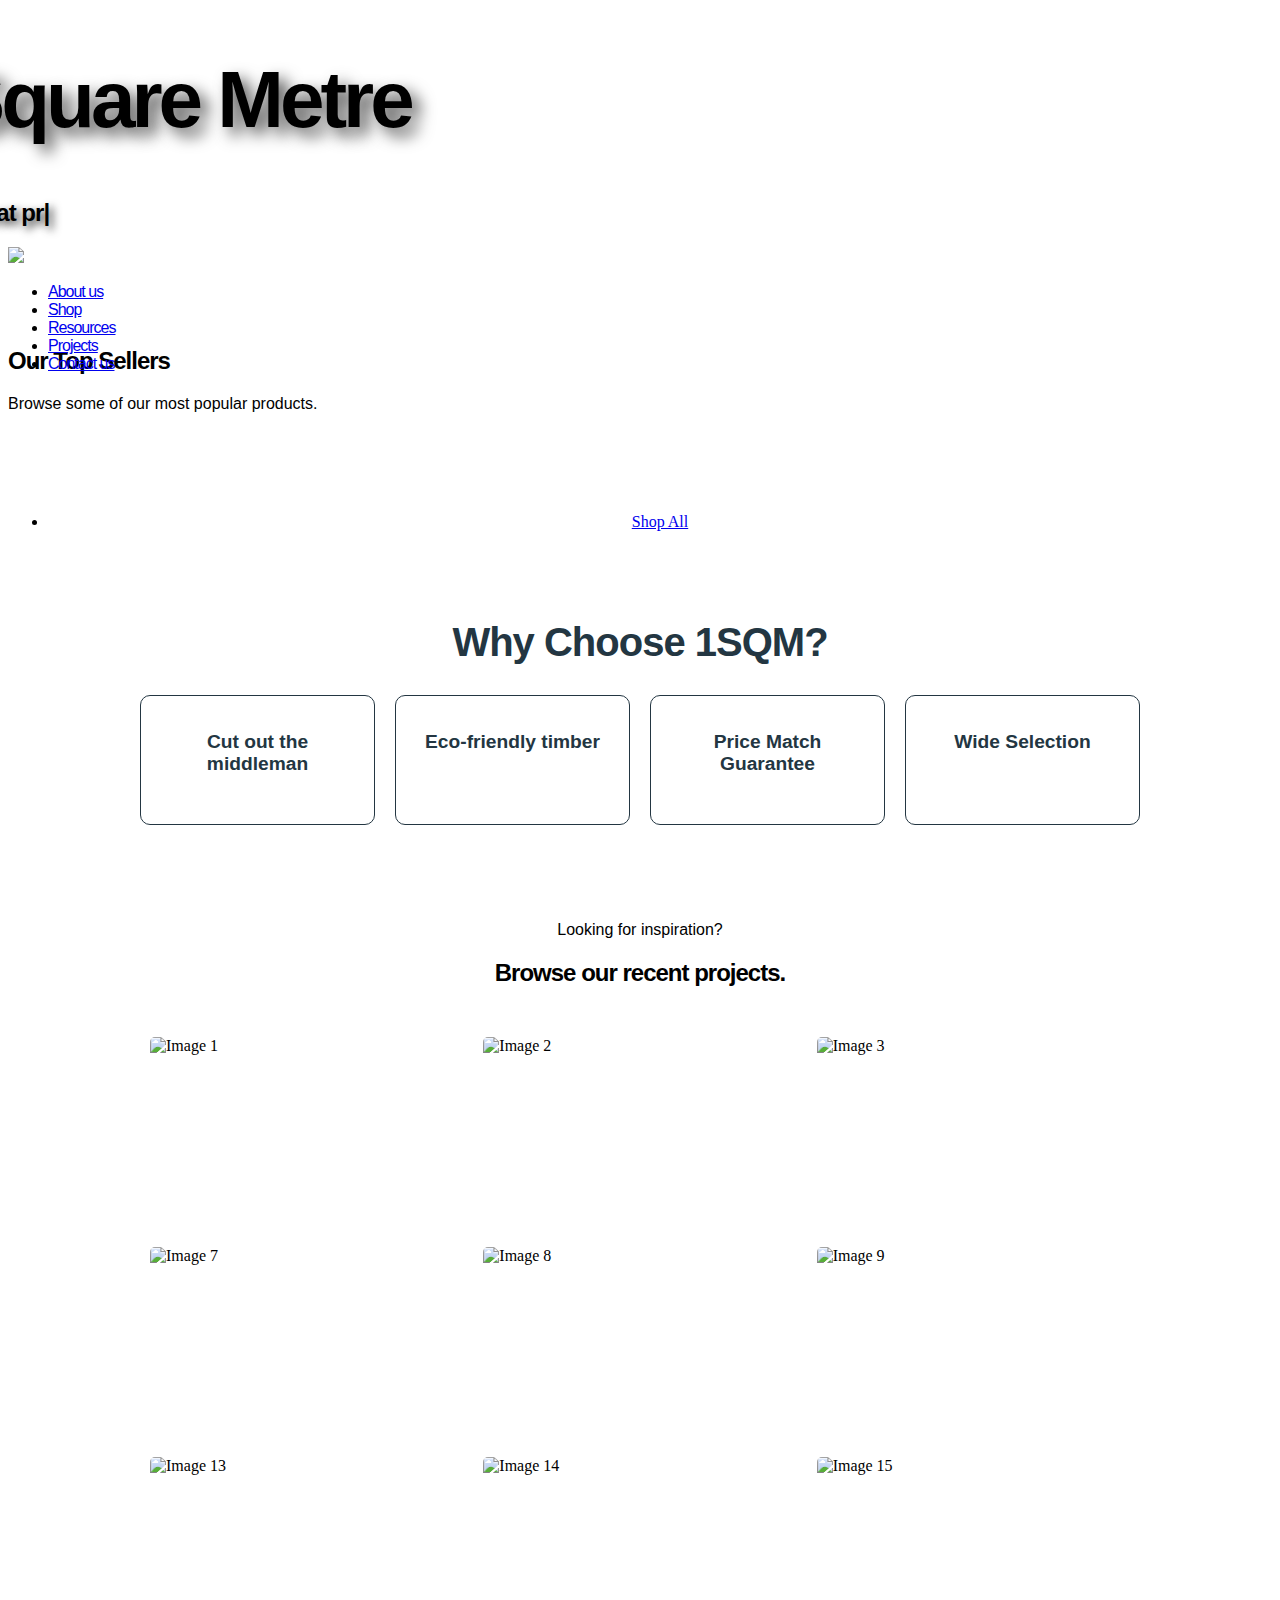
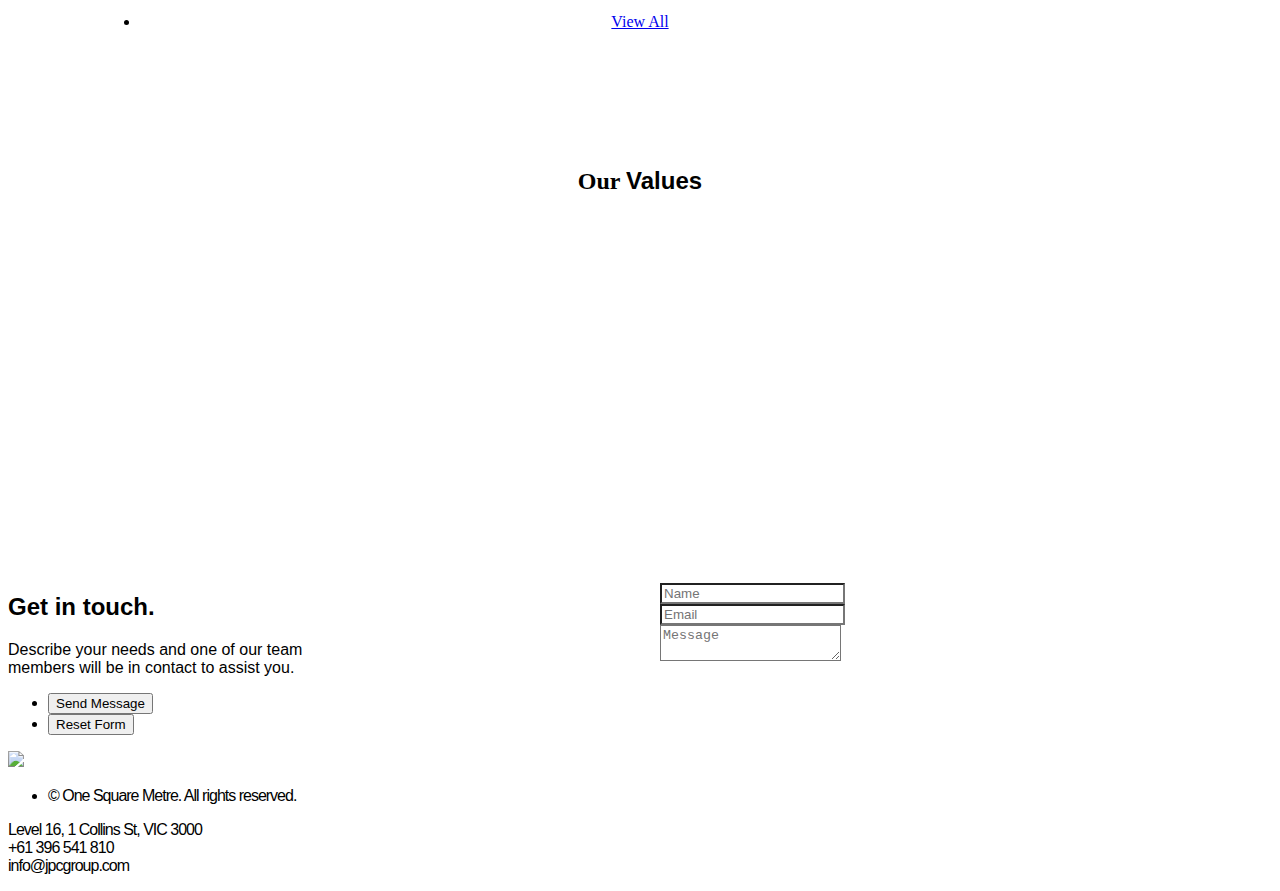
==== index.html @ 268dd9c0 "Update index.html" ====
<!DOCTYPE HTML>
<html>
<head>
    <title>1SQM</title>
    <meta charset="utf-8" />
    <meta name="viewport" content="width=device-width, initial-scale=1, user-scalable=no" />
    <link rel="stylesheet" href="assets/css/main.css" />
    <noscript><link rel="stylesheet" href="assets/css/noscript.css" /></noscript>
    <style>
        #header {
            position: relative; /* Ensures the gradient positions correctly */
        }

        #header #nav {
            padding: 0 !important;
            height: 80px !important; /* Adjust this value to your preferred nav height */
        }

        #header .gradient {
            content: '';
            position: absolute;
            bottom: 0;
            left: 0;
            width: 100%;
            height: 200px; /* Adjust the height as needed */
            background: linear-gradient(to bottom, rgba(255, 255, 255, 0) 50%, rgba(255, 255, 255, 1) 100%);
            pointer-events: none; /* Ensure it doesn't interfere with interactions */
            z-index: 2; /* Ensure it's above the video but below other content */
            opacity: 0; /* Initially hidden */
            transition: opacity 1s ease;
        }

        #header.scrolled .gradient {
            opacity: 1; /* Visible when scrolled */
        }

        #header .inner {
            position: relative;
            z-index: 3;
            padding: 0 2em;
            left: -250px;
        }

        #header h1 {
            position: relative;
            z-index: 3;
            font-weight: bold;
            text-shadow: 8px 8px 16px rgba(0, 0, 0, 0.8);
        }

        

        @keyframes fadeIn {
            from { opacity: 0; transform: translateY(20px); }
            to { opacity: 1; transform: translateY(0); }
        }

        #banner p {
            opacity: 0;
            transform: translateY(20px);
            transition: opacity 1s ease-in-out, transform 1s ease-in-out;
        }

        #banner p.appear {
            opacity: 1;
            transform: translateY(0);
        }

        #banner p strong {
            opacity: 0;
            transform: translateY(20px);
            transition: opacity 0.5s ease-in-out, transform 0.5s ease-in-out;
        }

        #banner p strong.appear-strong {
            opacity: 1;
            transform: translateY(0);
        }

        #banner img {
            opacity: 0;
            transform: translateY(20px);
            transition: opacity 1s ease-in-out, transform 1s ease-in-out;
            margin: 0 15px; /* Add spacing between images */
        }

        #banner img.appear {
            opacity: 1;
            transform: translateY(0);
        }

        @keyframes fadeUp {
            0% {
                opacity: 0;
                transform: translateY(20px);
            }
            100% {
                opacity: 1;
                transform: translateY(0);
            }
        }

        .fade-up-element {
            opacity: 0; /* Ensure elements are initially hidden */
            animation: fadeUp 1s ease-out forwards; /* Keep the final state after animation */
        }

        .fade-up-delay-1 {
            animation-delay: 0.2s;
        }

        .fade-up-delay-2 {
            animation-delay: 0.4s;
        }

        .fade-up-delay-3 {
            animation-delay: 0.6s;
        }

        .fade-up-delay-4 {
            animation-delay: 0.8s;
        }

        

        #rotate-text {
            display: inline-block;
            min-width: 200px; /* Adjust as needed */
        }

        #rotate-text::after {
            content: '|';
            animation: blink 0.7s infinite;
        }

        @keyframes blink {
            0% { opacity: 0; }
            50% { opacity: 1; }
            100% { opacity: 0; }
        }

        @keyframes gradientBorder {
            0% {
                background-position: 0% 50%;
            }
            50% {
                background-position: 100% 50%;
            }
            100% {
                background-position: 0% 50%;
            }
        }

    

        @font-face {
            font-family: 'LibreBodoniBold';
            src: url('assets/fonts/LibreBodoni-Bold.ttf') format('truetype');
            font-weight: bold;
            font-style: normal;
        }

        @font-face {
            font-family: 'LibreBodoni';
            src: url('assets/fonts/LibreBodoni-Regular.ttf') format('truetype');
            font-weight: thin;
            font-style: normal;
        }

        @font-face {
            font-family: 'LibreBodoniItalic';
            src: url('assets/fonts/LibreBodoni-Italic.ttf') format('truetype');
            font-weight: thin;
            font-style: normal;
        }

        @font-face {
            font-family: 'Destine';
            src: url('assets/fonts/DestinePersonalUseRegular-6YAev.otf') format('opentype');
            font-weight: thin;
            font-style: normal;
        }

        @font-face {
            font-family: 'Waylimo';
            src: url('assets/fonts/Waylimo.ttf') format('truetype');
            font-weight: bold;
            font-style: normal;
        }
        @font-face {
            font-family: 'Rosehot';
            src: url('assets/fonts/Rosehot.ttf') format('truetype');
            font-style: normal;
        }

        @font-face {
            font-family: 'TT_light';
            src: url('assets/fonts/TT Interphases Pro Trial Light.ttf') format('truetype');
            font-style: normal;
        }

        @font-face {
            font-family: 'TT_xlight';
            src: url('assets/fonts/TT Interphases Pro Trial ExtraLight.ttf') format('truetype');
            font-style: normal;
        }

        @font-face {
            font-family: 'TT_thin';
            src: url('assets/fonts/TT Interphases Pro Trial Thin.ttf') format('truetype');
            font-style: normal;
        }

        @font-face {
            font-family: 'TT_regular';
            src: url('assets/fonts/TT Interphases Pro Trial Regular.ttf') format('truetype');
            font-style: normal;
        }

        @font-face {
            font-family: 'TT_bold';
            src: url('assets/fonts/TT Interphases Pro Trial DemiBold.ttf') format('truetype');
            font-style: normal;
        }


        .custom-font {
            font-family: 'TT_bold', sans-serif;
            font-weight: bold;
        }

        .custom-font2 {
            font-family: 'TT_thin', sans-serif;
            letter-spacing: -1px !important;
        }

        .custom-font3 {
            font-family: 'TT_light', sans-serif;
        }

        .custom-font4 {
            font-family: 'TT_xlight', sans-serif;
        }

        .custom-font5 {
            font-family: 'TT_regular', sans-serif;
        }

        #header .inner header h1 {
            letter-spacing: -4px !important; 
            text-shadow: 8px 8px 16px rgba(0, 0, 0, 0.7);
            font-size: 5em;
                }

    #values-banner {
        max-width: 1000px;
        margin: 0 auto;
        padding-top: 60px;
    }
    #values-banner .values-heading {
        text-align: center;
        margin-bottom: 40px;
    }
    #values-banner .values-content {
        margin-top: 40px;
    }
    #values-banner .values-item {
        display: flex;
        align-items: flex-start;
        margin-bottom: 20px;
    }
    #values-banner .values-icon {
        width: 70px;
        height: auto;
        margin-right: 20px;
        opacity: 0;
        transform: translateY(20px);
        transition: opacity 0.5s, transform 0.5s;
    }
    #values-banner .values-text {
        font-size: 130%;
        margin: 0;
        text-align: left;
        opacity: 0;
        transform: translateY(20px);
        transition: opacity 0.5s, transform 0.5s;
        width: calc(1000px - 90px);
    }
    #values-banner .values-item.animate .values-icon {
        opacity: 1;
        transform: translateY(0);
    }
    #values-banner .values-item.animate .values-text {
        opacity: 1;
        transform: translateY(0);
        transition-delay: 0.3s;
    } 

    #inspiration-section {
        max-width: 1000px;
        margin: 0 auto;
        padding: 40px 0;
    }

    .inspiration-carousel-container {
        width: 100%;
        overflow: hidden;
        padding: 20px 0;
    }

    .inspiration-carousel {
        display: flex;
        width: 200%; /* Adjust based on the number of images */
    }

    .inspiration-carousel-item {
        flex: 0 0 calc(16.666% - 20px); /* For 6 items per carousel */
        margin: 10px;
        height: 150px; /* Adjust as needed */
        object-fit: cover;
        border-radius: 5px;
    }

    .inner-container {
        max-width: 1000px;
        margin: 0 auto;
        padding: 0 15px;
    }



        #four .col-4 h3 {
            margin-bottom: 20px; /* Adjust this value as needed */
        }

        #why-choose-banner {
            background-color: white;
            color: #233642;
            padding: 40px 20px;
            font-family: 'LibreBodoni', sans-serif;
        }

        #why-choose-banner h2 {
            font-size: 2.5em;
            margin-bottom: 30px;
            text-align: center;
        }

        .infographic-container {
            display: grid;
            grid-template-columns: repeat(auto-fit, minmax(200px, 1fr));
            gap: 20px;
            max-width: 1000px;
            margin: 0 auto;
        }

        .infographic-item {
            border: 1px solid #233642;
            border-radius: 10px;
            padding: 20px;
            transition: all 0.3s ease;
            cursor: pointer;
            display: flex;
            flex-direction: column;
            align-items: center;
            text-align: center;
        }

        .infographic-item:hover {
            box-shadow: 0 5px 15px rgba(0,0,0,0.1);
        }

        .item-header {
            display: flex;
            flex-direction: column;
            align-items: center;
        }

        .item-header i {
            font-size: 2em;
            margin-bottom: 15px;
            color: #233642;
        }

        .item-header h3 {
            font-size: 1.2em;
            margin: 0;
        }

        .description {
            font-size: 0.9em;
            line-height: 1.5;
            margin-top: 15px;
            max-height: 0;
            overflow: hidden;
            transition: max-height 0.3s ease, margin-top 0.3s ease;
            opacity: 0;
        }

        .infographic-item.active .description {
            max-height: 200px; /* Adjust based on your content */
            margin-top: 15px;
            opacity: 1;
        }

        @media (max-width: 768px) {
            .infographic-container {
                grid-template-columns: 1fr;
            }
        }

        

        </style>
  
    </style>
    <script>
        document.addEventListener('scroll', function() {
            const header = document.querySelector('#header');
            if (window.scrollY > 50) {
                header.classList.add('scrolled');
            } else {
                header.classList.remove('scrolled');
            }
        });
    </script>
</head>
<body class="homepage is-preload">
    <div id="page-wrapper">
        <!-- Header -->
        <div id="header">
            <!-- Inner -->
            <div class="inner">
                <header>
                    <h1 class="custom-font">One Square Metre</h1>
                    <h2 class="custom-font2" style="text-shadow: 4px 4px 8px rgba(0, 0, 0, 0.8)">Come to us for: <span id="rotate-text" class="custom-font5" style="text-shadow: 4px 4px 8px rgba(0, 0, 0, 0.8)"></span></h2>
                </header>
            </div>
            <!-- Gradient Element -->
            <div class="gradient"></div>
            <!-- Nav -->
            <nav id="nav" class="custom-font2">
                <div class="logo">
                    <a href="index.html"><img src="images/1SQM_logo_white.png"></a>
                </div>
                <ul class="menu">
                    <li><a href="about.html">About us</a></li>
                    <li><a href="shop.html">Shop</a></li>
                    <li><a href="resources.html">Resources</a></li>
                    <li><a href="projects.html">Projects</a></li>
                    <li><a href="contact.html">Contact us</a></li>
                </ul>
            </nav>
        </div>

        

        <!-- Banner -->
        <section id="banner">
            <header>
                <h2 class="custom-font2">Our <strong class="custom-font">Top Sellers</strong></h2>
                <p class="custom-font4">Browse some of our most popular products.</p></header>
            </section>				


			<!-- Carousel -->
				<section class="carousel">
					<div class="reel">
						<article>
							<div class="sr-element sr-products" data-embed="single_product_widget"><script type="application/json" data-config="embed">{"publishable_key":"sr_live_pk_4a8f9699955b07f7c35041d95ebc50d9f80e","options":{"product_to_display":"prod_66986e0abc428853594919","image_dimension_value":"crop","image_aspect_ratio":"portrait","variation_style":"on_hover","button_style":"standard","button_position":"inline","open_product_in":"in_page"},"includes":{"show_product_name":"1","show_product_price":"1","show_product_image":"1","show_product_summary":"1","open_modal_on_image_click":"1","show_view_product_button":"1","show_add_to_cart_button":"1","show_min_max_order_quantity":"1","show_sale":"1","show_free_shipping":"1","show_new_product":"1","show_digital_download":"1","show_pwyw":"1","image_swap":"1","show_button_icons":"1"},"product_popup":{"show_product_name":"1","show_product_price":"1","show_product_summary":"1","show_product_description":"1","show_product_image":"1","show_select_quantity":"1","show_image_thumbnails":"1","show_product_reviews":"1","show_product_sku":"1","show_product_categories":"1","show_social_sharing_icons":"1","show_related_products":"1","thumbnail_layout":"horizontal_below","image_dimension_value":"crop","image_aspect_ratio":"portrait","show_min_max_order_quantity":"1","show_sale":"1","show_free_shipping":"1","show_new_product":"1","show_digital_download":"1","show_pwyw":"1","show_product_tabs":"1","image_zoom":"1","lightbox_gallery":"1","show_stock":"0"},"styles":{"align_content":"center","product_title":"#314d5d","product_price":"#2d2d2d","product_summary":"#777777","button_background":"#233642","button_color":"#ffffff","view_product_button_background":"#233642","view_product_button_color":"#ffffff","view_cart_button_background":"#233642","view_cart_button_color":"#ffffff","product_background":"#ffffff","modal_background":"#ffffff","show_product_shadow":"0","show_rounded_edges":"0","show_padding":"1","button_font_weight":"normal","popup":{"colors":{"product_title":"#333","product_price":"#666666","product_summary":"#666666","button_background":"#233642","button_color":"#ffffff","product_active_tab_background":"#f5f5f5"}}}}</script></div><script async src="https://cdn.shoprocket.io/loader.js"></script>
						</article><article>
							<div class="sr-element sr-products" data-embed="single_product_widget"><script type="application/json" data-config="embed">{"publishable_key":"sr_live_pk_4a8f9699955b07f7c35041d95ebc50d9f80e","options":{"product_to_display":"prod_66987187eb6a3936733308","image_dimension_value":"crop","image_aspect_ratio":"portrait","variation_style":"on_hover","button_style":"standard","button_position":"inline","open_product_in":"in_page"},"includes":{"show_product_name":"1","show_product_price":"1","show_product_image":"1","show_product_summary":"1","open_modal_on_image_click":"1","show_view_product_button":"1","show_add_to_cart_button":"1","show_min_max_order_quantity":"1","show_sale":"1","show_free_shipping":"1","show_new_product":"1","show_digital_download":"1","show_pwyw":"1","image_swap":"1","show_button_icons":"1"},"product_popup":{"show_product_name":"1","show_product_price":"1","show_product_summary":"1","show_product_description":"1","show_product_image":"1","show_select_quantity":"1","show_image_thumbnails":"1","show_product_reviews":"1","show_product_sku":"1","show_product_categories":"1","show_social_sharing_icons":"1","show_related_products":"1","thumbnail_layout":"horizontal_below","image_dimension_value":"crop","image_aspect_ratio":"portrait","show_min_max_order_quantity":"1","show_sale":"1","show_free_shipping":"1","show_new_product":"1","show_digital_download":"1","show_pwyw":"1","show_product_tabs":"1","image_zoom":"1","lightbox_gallery":"1","show_stock":"0"},"styles":{"align_content":"center","product_title":"#314d5d","product_price":"#2d2d2d","product_summary":"#777777","button_background":"#233642","button_color":"#ffffff","view_product_button_background":"#233642","view_product_button_color":"#ffffff","view_cart_button_background":"#233642","view_cart_button_color":"#ffffff","product_background":"#ffffff","modal_background":"#ffffff","show_product_shadow":"0","show_rounded_edges":"0","show_padding":"1","button_font_weight":"normal","popup":{"colors":{"product_title":"#333","product_price":"#666666","product_summary":"#666666","button_background":"#233642","button_color":"#ffffff","product_active_tab_background":"#f5f5f5"}}}}</script></div><script async src="https://cdn.shoprocket.io/loader.js"></script>
						</article><article>
							<div class="sr-element sr-products" data-embed="single_product_widget"><script type="application/json" data-config="embed">{"publishable_key":"sr_live_pk_4a8f9699955b07f7c35041d95ebc50d9f80e","options":{"product_to_display":"prod_669871ee8194f475915115","image_dimension_value":"crop","image_aspect_ratio":"portrait","variation_style":"on_hover","button_style":"standard","button_position":"inline","open_product_in":"in_page"},"includes":{"show_product_name":"1","show_product_price":"1","show_product_image":"1","show_product_summary":"1","open_modal_on_image_click":"1","show_view_product_button":"1","show_add_to_cart_button":"1","show_min_max_order_quantity":"1","show_sale":"1","show_free_shipping":"1","show_new_product":"1","show_digital_download":"1","show_pwyw":"1","image_swap":"1","show_button_icons":"1"},"product_popup":{"show_product_name":"1","show_product_price":"1","show_product_summary":"1","show_product_description":"1","show_product_image":"1","show_select_quantity":"1","show_image_thumbnails":"1","show_product_reviews":"1","show_product_sku":"1","show_product_categories":"1","show_social_sharing_icons":"1","show_related_products":"1","thumbnail_layout":"horizontal_below","image_dimension_value":"crop","image_aspect_ratio":"portrait","show_min_max_order_quantity":"1","show_sale":"1","show_free_shipping":"1","show_new_product":"1","show_digital_download":"1","show_pwyw":"1","show_product_tabs":"1","image_zoom":"1","lightbox_gallery":"1","show_stock":"0"},"styles":{"align_content":"center","product_title":"#314d5d","product_price":"#2d2d2d","product_summary":"#777777","button_background":"#233642","button_color":"#ffffff","view_product_button_background":"#233642","view_product_button_color":"#ffffff","view_cart_button_background":"#233642","view_cart_button_color":"#ffffff","product_background":"#ffffff","modal_background":"#ffffff","show_product_shadow":"0","show_rounded_edges":"0","show_padding":"1","button_font_weight":"normal","popup":{"colors":{"product_title":"#333","product_price":"#666666","product_summary":"#666666","button_background":"#233642","button_color":"#ffffff","product_active_tab_background":"#f5f5f5"}}}}</script></div><script async src="https://cdn.shoprocket.io/loader.js"></script>
						</article><article>
							<div class="sr-element sr-products" data-embed="single_product_widget"><script type="application/json" data-config="embed">{"publishable_key":"sr_live_pk_4a8f9699955b07f7c35041d95ebc50d9f80e","options":{"product_to_display":"prod_66987408d2fca586377435","image_dimension_value":"crop","image_aspect_ratio":"portrait","variation_style":"on_hover","button_style":"standard","button_position":"inline","open_product_in":"in_page"},"includes":{"show_product_name":"1","show_product_price":"1","show_product_image":"1","show_product_summary":"1","open_modal_on_image_click":"1","show_view_product_button":"1","show_add_to_cart_button":"1","show_min_max_order_quantity":"1","show_sale":"1","show_free_shipping":"1","show_new_product":"1","show_digital_download":"1","show_pwyw":"1","image_swap":"1","show_button_icons":"1"},"product_popup":{"show_product_name":"1","show_product_price":"1","show_product_summary":"1","show_product_description":"1","show_product_image":"1","show_select_quantity":"1","show_image_thumbnails":"1","show_product_reviews":"1","show_product_sku":"1","show_product_categories":"1","show_social_sharing_icons":"1","show_related_products":"1","thumbnail_layout":"horizontal_below","image_dimension_value":"crop","image_aspect_ratio":"portrait","show_min_max_order_quantity":"1","show_sale":"1","show_free_shipping":"1","show_new_product":"1","show_digital_download":"1","show_pwyw":"1","show_product_tabs":"1","image_zoom":"1","lightbox_gallery":"1","show_stock":"0"},"styles":{"align_content":"center","product_title":"#314d5d","product_price":"#2d2d2d","product_summary":"#777777","button_background":"#233642","button_color":"#ffffff","view_product_button_background":"#233642","view_product_button_color":"#ffffff","view_cart_button_background":"#233642","view_cart_button_color":"#ffffff","product_background":"#ffffff","modal_background":"#ffffff","show_product_shadow":"0","show_rounded_edges":"0","show_padding":"1","button_font_weight":"normal","popup":{"colors":{"product_title":"#333","product_price":"#666666","product_summary":"#666666","button_background":"#233642","button_color":"#ffffff","product_active_tab_background":"#f5f5f5"}}}}</script></div><script async src="https://cdn.shoprocket.io/loader.js"></script>
						</article><article>
							<div class="sr-element sr-products" data-embed="single_product_widget"><script type="application/json" data-config="embed">{"publishable_key":"sr_live_pk_4a8f9699955b07f7c35041d95ebc50d9f80e","options":{"product_to_display":"prod_66987437f044c939402715","image_dimension_value":"crop","image_aspect_ratio":"portrait","variation_style":"on_hover","button_style":"standard","button_position":"inline","open_product_in":"in_page"},"includes":{"show_product_name":"1","show_product_price":"1","show_product_image":"1","show_product_summary":"1","open_modal_on_image_click":"1","show_view_product_button":"1","show_add_to_cart_button":"1","show_min_max_order_quantity":"1","show_sale":"1","show_free_shipping":"1","show_new_product":"1","show_digital_download":"1","show_pwyw":"1","image_swap":"1","show_button_icons":"1"},"product_popup":{"show_product_name":"1","show_product_price":"1","show_product_summary":"1","show_product_description":"1","show_product_image":"1","show_select_quantity":"1","show_image_thumbnails":"1","show_product_reviews":"1","show_product_sku":"1","show_product_categories":"1","show_social_sharing_icons":"1","show_related_products":"1","thumbnail_layout":"horizontal_below","image_dimension_value":"crop","image_aspect_ratio":"portrait","show_min_max_order_quantity":"1","show_sale":"1","show_free_shipping":"1","show_new_product":"1","show_digital_download":"1","show_pwyw":"1","show_product_tabs":"1","image_zoom":"1","lightbox_gallery":"1","show_stock":"0"},"styles":{"align_content":"center","product_title":"#314d5d","product_price":"#2d2d2d","product_summary":"#777777","button_background":"#233642","button_color":"#ffffff","view_product_button_background":"#233642","view_product_button_color":"#ffffff","view_cart_button_background":"#233642","view_cart_button_color":"#ffffff","product_background":"#ffffff","modal_background":"#ffffff","show_product_shadow":"0","show_rounded_edges":"0","show_padding":"1","button_font_weight":"normal","popup":{"colors":{"product_title":"#333","product_price":"#666666","product_summary":"#666666","button_background":"#233642","button_color":"#ffffff","product_active_tab_background":"#f5f5f5"}}}}</script></div><script async src="https://cdn.shoprocket.io/loader.js"></script>
						</article><article>
							<div class="sr-element sr-products" data-embed="single_product_widget"><script type="application/json" data-config="embed">{"publishable_key":"sr_live_pk_4a8f9699955b07f7c35041d95ebc50d9f80e","options":{"product_to_display":"prod_66987463ea20f885018507","image_dimension_value":"crop","image_aspect_ratio":"portrait","variation_style":"on_hover","button_style":"standard","button_position":"inline","open_product_in":"in_page"},"includes":{"show_product_name":"1","show_product_price":"1","show_product_image":"1","show_product_summary":"1","open_modal_on_image_click":"1","show_view_product_button":"1","show_add_to_cart_button":"1","show_min_max_order_quantity":"1","show_sale":"1","show_free_shipping":"1","show_new_product":"1","show_digital_download":"1","show_pwyw":"1","image_swap":"1","show_button_icons":"1"},"product_popup":{"show_product_name":"1","show_product_price":"1","show_product_summary":"1","show_product_description":"1","show_product_image":"1","show_select_quantity":"1","show_image_thumbnails":"1","show_product_reviews":"1","show_product_sku":"1","show_product_categories":"1","show_social_sharing_icons":"1","show_related_products":"1","thumbnail_layout":"horizontal_below","image_dimension_value":"crop","image_aspect_ratio":"portrait","show_min_max_order_quantity":"1","show_sale":"1","show_free_shipping":"1","show_new_product":"1","show_digital_download":"1","show_pwyw":"1","show_product_tabs":"1","image_zoom":"1","lightbox_gallery":"1","show_stock":"0"},"styles":{"align_content":"center","product_title":"#314d5d","product_price":"#2d2d2d","product_summary":"#777777","button_background":"#233642","button_color":"#ffffff","view_product_button_background":"#233642","view_product_button_color":"#ffffff","view_cart_button_background":"#233642","view_cart_button_color":"#ffffff","product_background":"#ffffff","modal_background":"#ffffff","show_product_shadow":"0","show_rounded_edges":"0","show_padding":"1","button_font_weight":"normal","popup":{"colors":{"product_title":"#333","product_price":"#666666","product_summary":"#666666","button_background":"#233642","button_color":"#ffffff","product_active_tab_background":"#f5f5f5"}}}}</script></div><script async src="https://cdn.shoprocket.io/loader.js"></script>
						</article><article>
							<div class="sr-element sr-products" data-embed="single_product_widget"><script type="application/json" data-config="embed">{"publishable_key":"sr_live_pk_4a8f9699955b07f7c35041d95ebc50d9f80e","options":{"product_to_display":"prod_6698749c0b433008191881","image_dimension_value":"crop","image_aspect_ratio":"portrait","variation_style":"on_hover","button_style":"standard","button_position":"inline","open_product_in":"in_page"},"includes":{"show_product_name":"1","show_product_price":"1","show_product_image":"1","show_product_summary":"1","open_modal_on_image_click":"1","show_view_product_button":"1","show_add_to_cart_button":"1","show_min_max_order_quantity":"1","show_sale":"1","show_free_shipping":"1","show_new_product":"1","show_digital_download":"1","show_pwyw":"1","image_swap":"1","show_button_icons":"1"},"product_popup":{"show_product_name":"1","show_product_price":"1","show_product_summary":"1","show_product_description":"1","show_product_image":"1","show_select_quantity":"1","show_image_thumbnails":"1","show_product_reviews":"1","show_product_sku":"1","show_product_categories":"1","show_social_sharing_icons":"1","show_related_products":"1","thumbnail_layout":"horizontal_below","image_dimension_value":"crop","image_aspect_ratio":"portrait","show_min_max_order_quantity":"1","show_sale":"1","show_free_shipping":"1","show_new_product":"1","show_digital_download":"1","show_pwyw":"1","show_product_tabs":"1","image_zoom":"1","lightbox_gallery":"1","show_stock":"0"},"styles":{"align_content":"center","product_title":"#314d5d","product_price":"#2d2d2d","product_summary":"#777777","button_background":"#233642","button_color":"#ffffff","view_product_button_background":"#233642","view_product_button_color":"#ffffff","view_cart_button_background":"#233642","view_cart_button_color":"#ffffff","product_background":"#ffffff","modal_background":"#ffffff","show_product_shadow":"0","show_rounded_edges":"0","show_padding":"1","button_font_weight":"normal","popup":{"colors":{"product_title":"#333","product_price":"#666666","product_summary":"#666666","button_background":"#233642","button_color":"#ffffff","product_active_tab_background":"#f5f5f5"}}}}</script></div><script async src="https://cdn.shoprocket.io/loader.js"></script>
						</article><article>
							<div class="sr-element sr-products" data-embed="single_product_widget"><script type="application/json" data-config="embed">{"publishable_key":"sr_live_pk_4a8f9699955b07f7c35041d95ebc50d9f80e","options":{"product_to_display":"prod_669874c981d05655895264","image_dimension_value":"crop","image_aspect_ratio":"portrait","variation_style":"on_hover","button_style":"standard","button_position":"inline","open_product_in":"in_page"},"includes":{"show_product_name":"1","show_product_price":"1","show_product_image":"1","show_product_summary":"1","open_modal_on_image_click":"1","show_view_product_button":"1","show_add_to_cart_button":"1","show_min_max_order_quantity":"1","show_sale":"1","show_free_shipping":"1","show_new_product":"1","show_digital_download":"1","show_pwyw":"1","image_swap":"1","show_button_icons":"1"},"product_popup":{"show_product_name":"1","show_product_price":"1","show_product_summary":"1","show_product_description":"1","show_product_image":"1","show_select_quantity":"1","show_image_thumbnails":"1","show_product_reviews":"1","show_product_sku":"1","show_product_categories":"1","show_social_sharing_icons":"1","show_related_products":"1","thumbnail_layout":"horizontal_below","image_dimension_value":"crop","image_aspect_ratio":"portrait","show_min_max_order_quantity":"1","show_sale":"1","show_free_shipping":"1","show_new_product":"1","show_digital_download":"1","show_pwyw":"1","show_product_tabs":"1","image_zoom":"1","lightbox_gallery":"1","show_stock":"0"},"styles":{"align_content":"center","product_title":"#314d5d","product_price":"#2d2d2d","product_summary":"#777777","button_background":"#233642","button_color":"#ffffff","view_product_button_background":"#233642","view_product_button_color":"#ffffff","view_cart_button_background":"#233642","view_cart_button_color":"#ffffff","product_background":"#ffffff","modal_background":"#ffffff","show_product_shadow":"0","show_rounded_edges":"0","show_padding":"1","button_font_weight":"normal","popup":{"colors":{"product_title":"#333","product_price":"#666666","product_summary":"#666666","button_background":"#233642","button_color":"#ffffff","product_active_tab_background":"#f5f5f5"}}}}</script></div><script async src="https://cdn.shoprocket.io/loader.js"></script>
						</article><article>
							
						</article><article>
							
						</article>
					</div>
                    <footer class="major" style="margin-top: 100px; text-align: center;">
                        <ul class="actions special">
                            <li class="custom-button-wrapper">
                                <a href="shop.html" class="button custom-grow-button"><span>Shop All</span></a>
                            </li>
                        </ul>
                    </footer>
				</section>


                <section id="why-choose-banner">
                    <h2 class="custom-font2">Why Choose <strong class="custom-font">1SQM?</strong></h2>
                    <div class="infographic-container">
                        <div class="infographic-item">
                            <div class="item-header">
                                <i class="fas fa-cut"></i>
                                <h3>Cut out the middleman</h3>
                            </div>
                            <p class="description">Direct from the mill to your doorstep, ensuring the best prices.</p>
                        </div>
                        <div class="infographic-item">
                            <div class="item-header">
                                <i class="fas fa-leaf"></i>
                                <h3>Eco-friendly timber</h3>
                            </div>
                            <p class="description">Our timber is sustainably sourced, supporting responsible forestry practices.</p>
                        </div>
                        <div class="infographic-item">
                            <div class="item-header">
                                <i class="fas fa-tag"></i>
                                <h3>Price Match Guarantee</h3>
                            </div>
                            <p class="description">We offer a price match guarantee to ensure you get the best deal on your timber flooring.</p>
                        </div>
                        <div class="infographic-item">
                            <div class="item-header">
                                <i class="fas fa-th"></i>
                                <h3>Wide Selection</h3>
                            </div>
                            <p class="description">Choose from a vast array of timber species, finishes, and grades to suit any style and budget.</p>
                        </div>
                    </div>
                </section>

                <section id="inspiration-section">
                    <p style="text-align: center;" class="custom-font4">Looking for inspiration?</p>
                    <header>
                        <h2 style="text-align: center;" class="custom-font2">Browse our <strong class="custom-font">recent</strong> projects.</h2>
                    </header>
                    <div class="inspiration-carousel-container">
                        <div class="inspiration-carousel" id="carousel-1">
                            <img src="images/timber8.jpg" alt="Image 1" class="inspiration-carousel-item">
                            <img src="images/timber3.webp" alt="Image 2" class="inspiration-carousel-item">
                            <img src="images/timber5.jpg" alt="Image 3" class="inspiration-carousel-item">
                            <img src="images/timber6.jpg" alt="Image 4" class="inspiration-carousel-item">
                            <img src="images/timber7.jpg" alt="Image 5" class="inspiration-carousel-item">
                            <img src="images/flooring1.jpg" alt="Image 6" class="inspiration-carousel-item">
                        </div>
                    </div>
                    <div class="inspiration-carousel-container">
                        <div class="inspiration-carousel" id="carousel-2">
                            <img src="images/timber9.jpg" alt="Image 7" class="inspiration-carousel-item">
                            <img src="images/timber11.jpg" alt="Image 8" class="inspiration-carousel-item">
                            <img src="images/timber12.jpg" alt="Image 9" class="inspiration-carousel-item">
                            <img src="images/timber13.jpg" alt="Image 10" class="inspiration-carousel-item">
                            <img src="images/timber16.webp" alt="Image 11" class="inspiration-carousel-item">
                            <img src="images/timber15.webp" alt="Image 12" class="inspiration-carousel-item">
                        </div>
                    </div>
                    <div class="inspiration-carousel-container">
                        <div class="inspiration-carousel" id="carousel-3">
                            <img src="images/timber14.jpg" alt="Image 13" class="inspiration-carousel-item">
                            <img src="images/timber17.jpg" alt="Image 14" class="inspiration-carousel-item">
                            <img src="images/timber18.jpg" alt="Image 15" class="inspiration-carousel-item">
                            <img src="images/timber19.jpg" alt="Image 16" class="inspiration-carousel-item">
                            <img src="images/timber20.jpg" alt="Image 17" class="inspiration-carousel-item">
                            <img src="images/timber4.jpg" alt="Image 18" class="inspiration-carousel-item">
                        </div>
                    </div>
                    <footer class="major" style="margin-top: -40px; text-align: center;">
                        <ul class="actions special" style="justify-content: center; padding: 0;">
                            <li class="custom-button-wrapper">
                                <a href="projects.html" class="button custom-grow-button"><span>View All</span></a>
                            </li>  
                        </ul>
                    </footer>
                </section>

                <section id="values-banner" class="custom-font4" style="margin-bottom: 120px;">
                    <h2 class="values-heading" style="font-family: TT_thin;">Our <strong class="custom-font">Values</strong></h2>
                    <div class="values-content">
                        <div class="values-item">
                            <img src="images/save-the-world.png" alt="Eco Friendly" class="values-icon">
                            <p class="values-text">
                                Our commitment to <strong>eco-friendly</strong> 
                                materials and processes ensures that your 
                                beautiful new floors are as <strong>kind to 
                                the planet</strong> as they are your home.
                            </p>
                        </div>
                        <div class="values-item">
                            <img src="images/customer-service.png" alt="Customer Service" class="values-icon">
                            <p class="values-text">
                                We pride ourselves on top-notch 
                                <strong>craftsmanship</strong> and exceptional 
                                <strong>customer service,</strong> creating a 
                                welcoming and satisfying experience for 
                                <strong>every client.</strong>
                            </p>
                        </div>
                        <div class="values-item">
                            <img src="images/expert.png" alt="Expert" class="values-icon">
                            <p class="values-text">
                                Trust us to enhance your space with floors 
                                that are not only <strong>stunning</strong> 
                                but also <strong>sustainably sourced</strong> 
                                and <strong>expertly installed.&nbsp;&nbsp;&nbsp;&nbsp;&nbsp;&nbsp;&nbsp;</strong> <a href="about.html">Learn more →</a>
                            </p>
                        </div>
                    </div>
                </section>
							
                <section id="five" class="wrapper style2 special fade">
                <form action="https://formsubmit.co/e21af56276f202ce8918c6c09852f23d" method="POST" id="contact-form">
                    <div class="container" style="display: flex; justify-content: space-between; align-items: flex-start;">
                        <div style="flex: 1; padding-right: 40px;">
                            <header>
                                <h2 style="margin-top: 50px; text-align: left;" class="custom-font">Get in <strong>touch.</strong></h2>
                                <p style="text-align: left;" class="custom-font4">Describe your needs and one of our team <br>members will be in contact to assist you.</p>
                            </header>
                            <ul class="actions" style="text-align: left;">
                                <li><input type="submit" value="Send Message" class="primary" /></li>
                                <li><input type="reset" value="Reset Form" /></li>
                            </ul>
                        </div>
                        <div style="flex: 1; margin-top: 40px;">
                            
                                <div class="row gtr-uniform gtr-50">
                                    <div class="col-12">
                                        <input type="text" name="name" id="name" placeholder="Name" required style="background-color: transparent;"/>
                                    </div>
                                    <div class="col-12">
                                        <input type="email" name="email" id="email" placeholder="Email" required style="background-color: transparent;"/>
                                    </div>
                                    <div class="col-12">
                                        <textarea name="message" id="message" placeholder="Message" rows="2" required style="background-color: transparent;"></textarea>
                                    </div>
                                    <div class="col-12">
                                </div>
                                </div>
                                <!-- Hidden inputs for FormSubmit configuration -->
                                <input type="hidden" name="_next" value="http://127.0.0.1:5501/wood/thankyou.html">
                                <input type="hidden" name="_subject" value="New submission from 1SQM Website">
                                <input type="hidden" name="_autoresponse" value="Thank you for your message. We will get back to you soon.">
                                <input type="hidden" name="_template" value="table">
    
                        </div>
                    </div>
            </form>
        </section>

        <!-- Footer -->
        <div id="footer">
            <div>
                <a href="index.html" class="custom-font" ><img src="images/1SQM_logo_white.png"></a>
            </div>
            <div>
                <ul class="copyright">
                    <li class="custom-font2">&copy; One Square Metre. All rights reserved.</li>
                </ul>
            </div>
            <div>
                <p class="custom-font2">
                    Level 16, 1 Collins St, VIC 3000<br>
                    +61 396 541 810<br>
                    info@jpcgroup.com
                </p>
            </div>
        </div>
    </div>

    <!-- Scripts -->
    <script src="assets/js/jquery.min.js"></script>
    <script src="assets/js/jquery.dropotron.min.js"></script>
    <script src="assets/js/jquery.scrolly.min.js"></script>
    <script src="assets/js/jquery.scrollex.min.js"></script>
    <script src="assets/js/browser.min.js"></script>
    <script src="assets/js/breakpoints.min.js"></script>
    <script src="assets/js/util.js"></script>
    <script src="assets/js/main.js"></script>
    <scipt src="assets/js/buttons.js"></scipt>
    <script>
        document.addEventListener('DOMContentLoaded', function() {
            var paragraphs = document.querySelectorAll('#banner p');
            var images = document.querySelectorAll('#banner img');
        
            var observer = new IntersectionObserver(function(entries) {
                entries.forEach(function(entry) {
                    if (entry.isIntersecting) {
                        paragraphs.forEach(function(p, index) {
                            var strongTags = p.querySelectorAll('strong');
                            strongTags.forEach(function(strong, strongIndex) {
                                setTimeout(function() {
                                    strong.classList.add('appear-strong');
                                }, index * 100);
                            });

                            setTimeout(function() {
                                p.classList.add('appear');
                            }, index * 500);
                        });

                        images.forEach(function(img, index) {
                            setTimeout(function() {
                                img.classList.add('appear');
                            }, 1000 + index * 300);
                        });

                        observer.disconnect();
                    }
                });
            }, {
                threshold: 0.1
            });

            observer.observe(document.querySelector('#banner'));
        });
    </script>
    <script>
        document.addEventListener('DOMContentLoaded', function() {
            var fadeElements = document.querySelectorAll('.fade-up-element');

            var observer = new IntersectionObserver(function(entries) {
                entries.forEach(function(entry) {
                    if (entry.isIntersecting) {
                        entry.target.classList.add('appear');
                        observer.unobserve(entry.target);
                    }
                });
            }, {
                threshold: 0.1
            });

            fadeElements.forEach(function(el) {
                observer.observe(el);
            });
        });
    </script>
    <script>
        window.addEventListener('load', function() {
            var nav = document.getElementById('nav');
            var logo = nav.querySelector('.logo img');
            var originalSrc, scrolledSrc;

            function updateLogoSrc() {
                if (window.scrollY > 50) {
                    nav.classList.add('scrolled');
                    logo.src = scrolledSrc;
                } else {
                    nav.classList.remove('scrolled');
                    logo.src = originalSrc;
                }
            }

            window.addEventListener('scroll', updateLogoSrc);

            logo.addEventListener('mouseenter', function() {
                this.src = "images/1SQM_logo_brown.png";
            });

            logo.addEventListener('mouseleave', updateLogoSrc);

            // Set initial values
            originalSrc = "images/1SQM_logo_white.png";
            scrolledSrc = "images/1SQM_logo_black.png";
            updateLogoSrc();
        });
    </script>
    <script>
        document.addEventListener('DOMContentLoaded', function() {
            const phrases = [
                "Great prices",
                "Beautiful aesthetics",
                "Sustainable Materials",
                "Durable timber",
                "Expert craftsmanship",
                "Friendly customer service",
                "Comprehensive services"
            ];
            let currentIndex = 0;
            const rotateTextElement = document.getElementById('rotate-text');

            function sleep(ms) {
                return new Promise(resolve => setTimeout(resolve, ms));
            }

            async function typeWord(word) {
                for (let i = 0; i < word.length; i++) {
                    rotateTextElement.textContent += word[i];
                    await sleep(100);
                }
            }

            async function deleteWord(word) {
                for (let i = word.length; i > 0; i--) {
                    rotateTextElement.textContent = word.substring(0, i - 1);
                    await sleep(50);
                }
            }

            async function rotateText() {
                while (true) {
                    for (const phrase of phrases) {
                        await typeWord(phrase);
                        await sleep(1000);
                        await deleteWord(phrase);
                        await sleep(200);
                    }
                }
            }

            rotateText();
        });
    </script>
    <script>
    document.addEventListener('DOMContentLoaded', function() {
        setTimeout(function() {
            const buttonContainer = document.querySelector('.button-container');
            buttonContainer.classList.add('show');
        }, 2000);
    });
    </script>
    <script>
        function isElementInViewport(el) {
            const rect = el.getBoundingClientRect();
            return (
                rect.top >= 0 &&
                rect.left >= 0 &&
                rect.bottom <= (window.innerHeight || document.documentElement.clientHeight) &&
                rect.right <= (window.innerWidth || document.documentElement.clientWidth)
            );
        }
    
        function handleScroll() {
            const valueItems = document.querySelectorAll('#values-banner .values-item');
            valueItems.forEach((item, index) => {
                if (isElementInViewport(item) && !item.classList.contains('animate')) {
                    setTimeout(() => {
                        item.classList.add('animate');
                    }, index * 200); // Delay each item's animation
                }
            });
        }
    
        window.addEventListener('scroll', handleScroll);
        window.addEventListener('load', handleScroll);
    </script>
    <script>
    document.addEventListener('DOMContentLoaded', function() {
        const carousels = document.querySelectorAll('.inspiration-carousel');
        const scrollSpeed = 0.5; // Adjust this value to change scroll speed
        let lastScrollTop = window.pageYOffset || document.documentElement.scrollTop;
    
        function updateCarousels() {
            const scrollTop = window.pageYOffset || document.documentElement.scrollTop;
            const scrollDelta = scrollTop - lastScrollTop;
    
            carousels.forEach((carousel, index) => {
                const currentTransform = carousel.style.transform;
                const currentX = currentTransform ? parseFloat(currentTransform.split('(')[1]) : 0;
                let newX;
    
                if (index === 1) { // Middle carousel
                    newX = currentX - scrollDelta * scrollSpeed;
                } else { // Top and bottom carousels
                    newX = currentX + scrollDelta * scrollSpeed;
                }
    
                // Ensure the carousel doesn't scroll too far
                const maxScroll = carousel.scrollWidth / 2;
                newX = Math.max(Math.min(newX, 0), -maxScroll);
    
                carousel.style.transform = `translateX(${newX}px)`;
            });
    
            lastScrollTop = scrollTop;
        }
    
        window.addEventListener('scroll', updateCarousels, { passive: true });
    });
    </script>
    <script>
        document.addEventListener('DOMContentLoaded', function() {
            const items = document.querySelectorAll('.infographic-item');
            
            items.forEach(item => {
                item.addEventListener('click', function() {
                    this.classList.toggle('active');
                });
            });
        });
    </script>
</body>
</html>
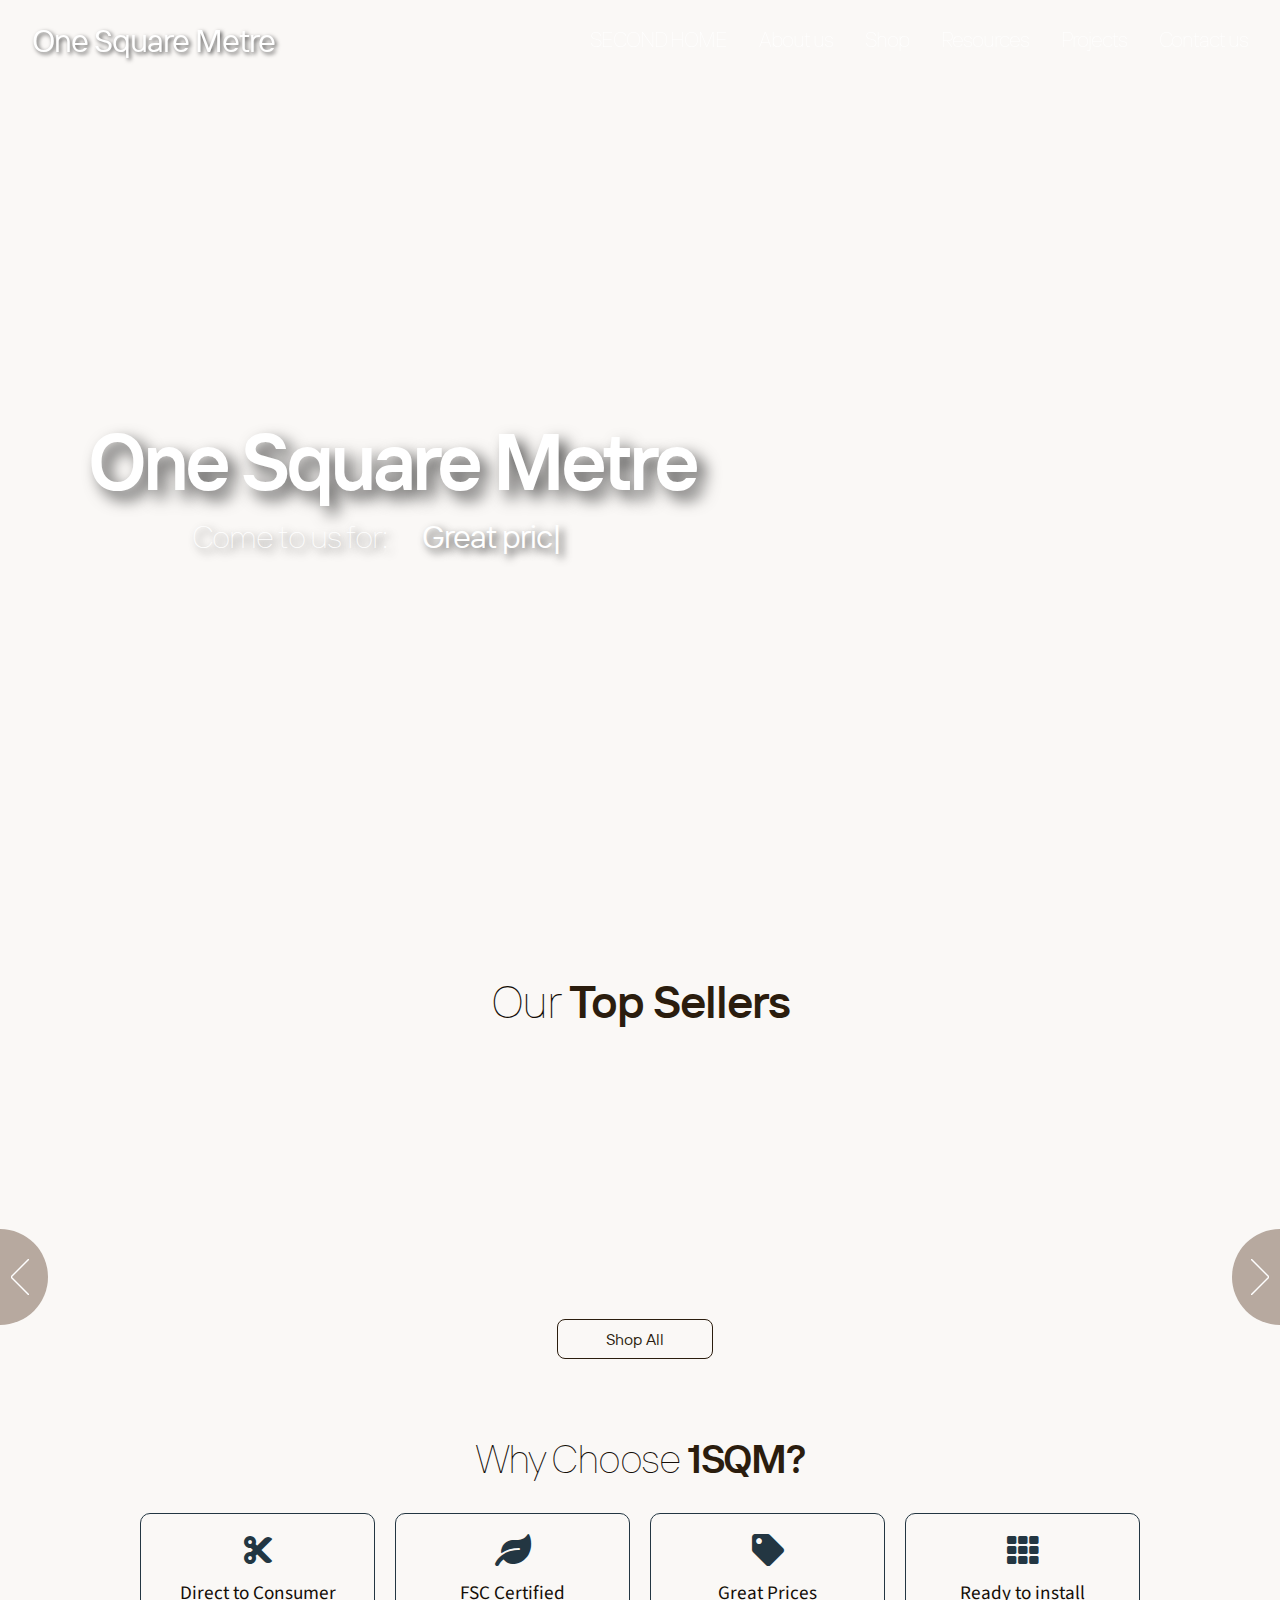
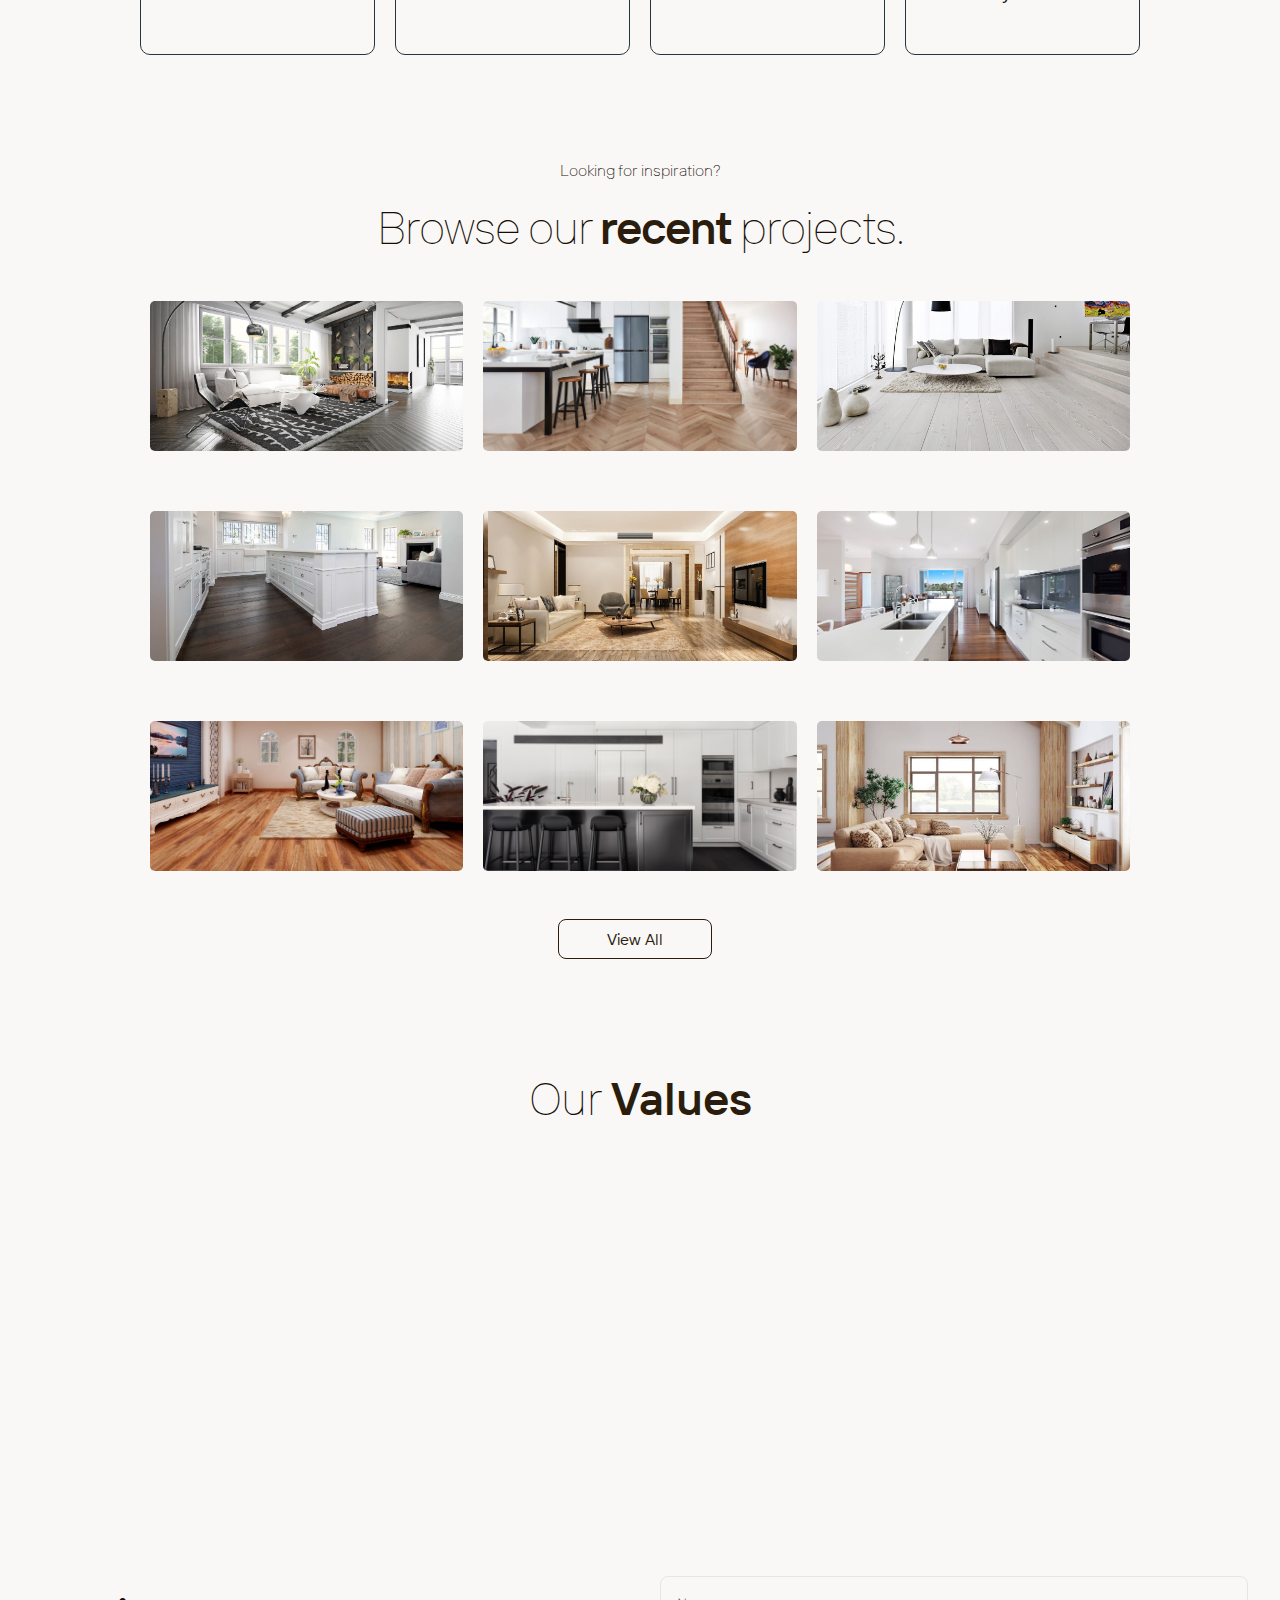
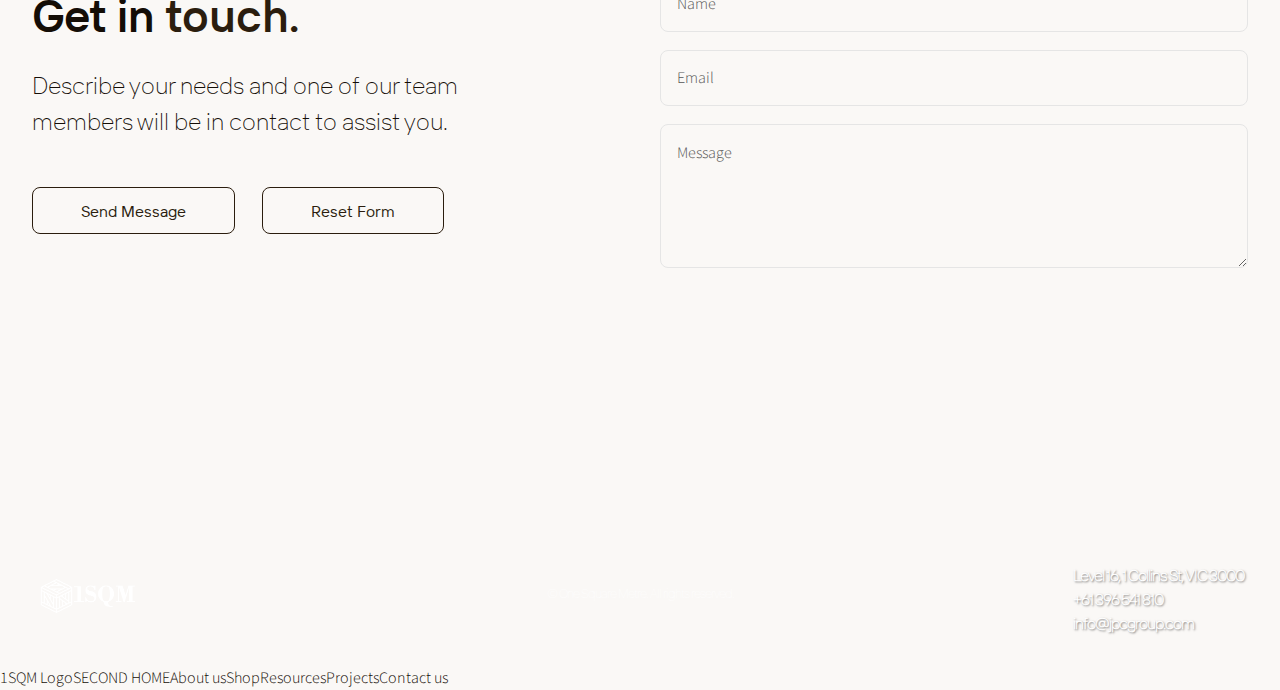
==== commit 4031307a: "boxes" ====
--- a/index.html
+++ b/index.html
@@ -5,10 +5,12 @@
     <meta charset="utf-8" />
     <meta name="viewport" content="width=device-width, initial-scale=1, user-scalable=no" />
     <link rel="stylesheet" href="assets/css/main.css" />
+    <link rel="stylesheet" href="assets/css/navbar.css" />
     <noscript><link rel="stylesheet" href="assets/css/noscript.css" /></noscript>
     <style>
         #header {
             position: relative; /* Ensures the gradient positions correctly */
+            background-image: url('images/home_flooring.jpg');
         }
 
         #header #nav {
@@ -337,7 +339,6 @@
             background-color: white;
             color: #233642;
             padding: 40px 20px;
-            font-family: 'LibreBodoni', sans-serif;
         }
 
         #why-choose-banner h2 {
@@ -426,6 +427,16 @@
     </script>
 </head>
 <body class="homepage is-preload">
+    <div class="full-screen-menu">
+        <div class="close-button"></div>
+        <ul>
+            <li><a href="about.html">About us</a></li>
+            <li><a href="shop.html">Shop</a></li>
+            <li><a href="resources.html">Resources</a></li>
+            <li><a href="projects.html">Projects</a></li>
+            <li><a href="contact.html">Contact us</a></li>
+        </ul>
+    </div>
     <div id="page-wrapper">
         <!-- Header -->
         <div id="header">
@@ -440,16 +451,24 @@
             <div class="gradient"></div>
             <!-- Nav -->
             <nav id="nav" class="custom-font2">
-                <div class="logo">
-                    <a href="index.html"><img src="images/1SQM_logo_white.png"></a>
+                <div class="nav-container">
+                    <a href="index.html" class="logo">1SQM Logo</a>
+                    <div class="nav-right">
+                        <div class="menu-toggle">
+                            <span></span>
+                            <span></span>
+                            <span></span>
+                        </div>
+                        <ul class="menu">
+                            <li><a href="index2.html">SECOND HOME</a></li>
+                            <li><a href="about.html">About us</a></li>
+                            <li><a href="shop.html">Shop</a></li>
+                            <li><a href="resources.html">Resources</a></li>
+                            <li><a href="projects.html">Projects</a></li>
+                            <li><a href="contact.html">Contact us</a></li>
+                        </ul>
+                    </div>
                 </div>
-                <ul class="menu">
-                    <li><a href="about.html">About us</a></li>
-                    <li><a href="shop.html">Shop</a></li>
-                    <li><a href="resources.html">Resources</a></li>
-                    <li><a href="projects.html">Projects</a></li>
-                    <li><a href="contact.html">Contact us</a></li>
-                </ul>
             </nav>
         </div>
 
@@ -504,30 +523,30 @@
                         <div class="infographic-item">
                             <div class="item-header">
                                 <i class="fas fa-cut"></i>
-                                <h3>Cut out the middleman</h3>
+                                <h3>Direct to Consumer</h3>
                             </div>
-                            <p class="description">Direct from the mill to your doorstep, ensuring the best prices.</p>
+                            <p class="description">Direct from the mill to your doorstep, no middleman, ensuring the best prices.</p>
                         </div>
                         <div class="infographic-item">
                             <div class="item-header">
                                 <i class="fas fa-leaf"></i>
-                                <h3>Eco-friendly timber</h3>
+                                <h3>FSC Certified</h3>
                             </div>
                             <p class="description">Our timber is sustainably sourced, supporting responsible forestry practices.</p>
                         </div>
                         <div class="infographic-item">
                             <div class="item-header">
                                 <i class="fas fa-tag"></i>
-                                <h3>Price Match Guarantee</h3>
+                                <h3>Great Prices</h3>
                             </div>
-                            <p class="description">We offer a price match guarantee to ensure you get the best deal on your timber flooring.</p>
+                            <p class="description">You won't find a better price</p>
                         </div>
                         <div class="infographic-item">
                             <div class="item-header">
                                 <i class="fas fa-th"></i>
-                                <h3>Wide Selection</h3>
+                                <h3>Ready to install</h3>
                             </div>
-                            <p class="description">Choose from a vast array of timber species, finishes, and grades to suit any style and budget.</p>
+                            <p class="description">All our timber flooring comes pre-finished so its ready for you to install.</p>
                         </div>
                     </div>
                 </section>
@@ -679,6 +698,7 @@
     <script src="assets/js/util.js"></script>
     <script src="assets/js/main.js"></script>
     <scipt src="assets/js/buttons.js"></scipt>
+    <script src="assets/js/navbar.js"></script>
     <script>
         document.addEventListener('DOMContentLoaded', function() {
             var paragraphs = document.querySelectorAll('#banner p');
--- a/assets/css/main.css
+++ b/assets/css/main.css
@@ -0,0 +1,3141 @@
+@import url("https://fonts.googleapis.com/css?family=Source+Sans+Pro:300,300italic,400,400italic,600");
+@import url("fontawesome-all.min.css");
+
+
+@font-face {
+    font-family: 'StarlightPersonal';
+    src: url('fonts/Starlight Personal.ttf') format('truetype');
+    font-weight: normal;
+    font-style: normal;
+}
+
+html, body, div, span, applet, object,
+iframe, h1, h2, h3, h4, h5, h6, p, blockquote,
+pre, a, abbr, acronym, address, big, cite,
+code, del, dfn, em, img, ins, kbd, q, s, samp,
+small, strike, strong, sub, sup, tt, var, b,
+u, i, center, dl, dt, dd, ol, ul, li, fieldset,
+form, label, legend, table, caption, tbody,
+tfoot, thead, tr, th, td, article, aside,
+canvas, details, embed, figure, figcaption,
+footer, header, hgroup, menu, nav, output, ruby,
+section, summary, time, mark, audio, video {
+	margin: 0;
+	padding: 0;
+	border: 0;
+	font-size: 100%;
+	font: inherit;
+	vertical-align: baseline;}
+
+article, aside, details, figcaption, figure,
+footer, header, hgroup, menu, nav, section {
+	display: block;}
+
+body {
+	line-height: 1;
+}
+
+ol, ul {
+	list-style: none;
+}
+
+blockquote, q {
+	quotes: none;
+}
+
+	blockquote:before, blockquote:after, q:before, q:after {
+		content: '';
+		content: none;
+	}
+
+table {
+	border-collapse: collapse;
+	border-spacing: 0;
+}
+
+body {
+	-webkit-text-size-adjust: none;
+}
+
+mark {
+	background-color: transparent;
+	color: inherit;
+}
+
+input::-moz-focus-inner {
+	border: 0;
+	padding: 0;
+}
+
+input, select, textarea {
+	-moz-appearance: none;
+	-webkit-appearance: none;
+	-ms-appearance: none;
+	appearance: none;
+}
+
+/* Basic */
+
+	html {
+		box-sizing: border-box;
+	}
+
+	*, *:before, *:after {
+		box-sizing: inherit;
+	}
+
+	body {
+		background: #FAF8F6;
+		color: #140D06;
+		font-size: 15pt;
+		line-height: 1.85em;
+		font-family: 'Source Sans Pro', sans-serif;
+		font-weight: 300;
+	}
+
+		body.is-preload *, body.is-preload *:before, body.is-preload *:after {
+			-moz-animation: none !important;
+			-webkit-animation: none !important;
+			-ms-animation: none !important;
+			animation: none !important;
+			-moz-transition: none !important;
+			-webkit-transition: none !important;
+			-ms-transition: none !important;
+			transition: none !important;
+		}
+
+	input, textarea, select {
+		font-size: 15pt;
+		line-height: 1.85em;
+		font-family: 'Source Sans Pro', sans-serif;
+		font-weight: 300;
+	}
+
+	h1, h2, h3, h4, h5, h6 {
+		font-weight: 400;
+		color: #140D06;
+		line-height: 1.25em;
+	}
+
+	h1 a, h2 a, h3 a, h4 a, h5 a, h6 a {
+		color: inherit;
+		text-decoration: none;
+		border-bottom-color: transparent;
+	}
+
+	h1 strong, h2 strong, h3 strong, h4 strong, h5 strong, h6 strong {
+		font-weight: 600;
+	}
+
+	h2 {
+		font-size: 2.85em;
+	}
+
+	h3 {
+		font-size: 1.25em;
+	}
+
+	h4 {
+		font-size: 1em;
+		margin: 0 0 0.25em 0;
+	}
+
+	strong, b {
+		font-weight: 400;
+		color: #2B1D0E;
+	}
+
+	em, i {
+		font-style: italic;
+	}
+
+	a {
+		color: inherit;
+		text-decoration: none;
+		-moz-transition: background-color 0.35s ease-in-out, color 0.35s ease-in-out, border-bottom-color 0.35s ease-in-out;
+		-webkit-transition: background-color 0.35s ease-in-out, color 0.35s ease-in-out, border-bottom-color 0.35s ease-in-out;
+		-ms-transition: background-color 0.35s ease-in-out, color 0.35s ease-in-out, border-bottom-color 0.35s ease-in-out;
+		transition: background-color 0.35s ease-in-out, color 0.35s ease-in-out, border-bottom-color 0.35s ease-in-out;
+	}
+
+		a:hover {
+			color: rgb(116,89,71);
+			border-bottom-color: transparent;
+		}
+
+	sub {
+		position: relative;
+		top: 0.5em;
+		font-size: 0.8em;
+	}
+
+	sup {
+		position: relative;
+		top: -0.5em;
+		font-size: 0.8em;
+	}
+
+	blockquote {
+		padding: 1em 0 1em 2em;
+		font-style: italic;
+	}
+
+	p, ul, ol, dl, table {
+		margin-bottom: 1em;
+	}
+
+	p {
+		text-align: justify;
+	}
+
+	br.clear {
+		clear: both;
+	}
+
+	hr {
+		position: relative;
+		display: block;
+		border: 0;
+		top: 4.5em;
+		margin-bottom: 9em;
+		height: 6px;
+	}
+
+		hr:before, hr:after {
+			content: '';
+			position: absolute;
+			top: -8px;
+			display: block;
+			width: 1px;
+			height: 21px;
+			background: white;
+		}
+
+		hr:before {
+			left: -1px;
+		}
+
+		hr:after {
+			right: -1px;
+		}
+
+	.timestamp {
+		color: rgb(116,89,71);
+		font-size: 0.8em;
+	}
+
+/* Container */
+
+	.container {
+		margin: 0 auto;
+		max-width: 100%;
+		width: 1400px;
+		background-color: white;
+		text-align: center;
+	}
+
+		@media screen and (max-width: 1680px) {
+
+			.container {
+				width: 1200px;
+			}
+
+		}
+
+		@media screen and (max-width: 1280px) {
+
+			.container {
+				width: 100%;
+			}
+
+		}
+
+		@media screen and (max-width: 960px) {
+
+			.container {
+				width: 100%;
+			}
+
+		}
+
+		@media screen and (max-width: 840px) {
+
+			.container {
+				width: 100%;
+			}
+
+		}
+
+		@media screen and (max-width: 736px) {
+
+			.container {
+				width: 100%;
+			}
+
+		}
+
+/* Row */
+
+	.row {
+		display: flex;
+		flex-wrap: wrap;
+		box-sizing: border-box;
+		align-items: stretch;
+	}
+
+		.row > * {
+			box-sizing: border-box;
+		}
+
+		.row.gtr-uniform > * > :last-child {
+			margin-bottom: 0;
+		}
+
+		.row.aln-left {
+			justify-content: flex-start;
+		}
+
+		.row.aln-center {
+			justify-content: center;
+		}
+
+		.row.aln-right {
+			justify-content: flex-end;
+		}
+
+		.row.aln-top {
+			align-items: flex-start;
+		}
+
+		.row.aln-middle {
+			align-items: center;
+		}
+
+		.row.aln-bottom {
+			align-items: flex-end;
+		}
+
+		.row > .imp {
+			order: -1;
+		}
+
+		.row > .col-1 {
+			width: 8.33333%;
+		}
+
+		.row > .off-1 {
+			margin-left: 8.33333%;
+		}
+
+		.row > .col-2 {
+			width: 16.66667%;
+		}
+
+		.row > .off-2 {
+			margin-left: 16.66667%;
+		}
+
+		.row > .col-3 {
+			width: 25%;
+		}
+
+		.row > .off-3 {
+			margin-left: 25%;
+		}
+
+		.row > .col-4 {
+			width: 33.33333%;
+		}
+
+		.row > .off-4 {
+			margin-left: 33.33333%;
+		}
+
+		.row > .col-5 {
+			width: 41.66667%;
+		}
+
+		.row > .off-5 {
+			margin-left: 41.66667%;
+		}
+
+		.row > .col-6 {
+			width: 50%;
+		}
+
+		.row > .off-6 {
+			margin-left: 50%;
+		}
+
+		.row > .col-7 {
+			width: 58.33333%;
+		}
+
+		.row > .off-7 {
+			margin-left: 58.33333%;
+		}
+
+		.row > .col-8 {
+			width: 66.66667%;
+		}
+
+		.row > .off-8 {
+			margin-left: 66.66667%;
+		}
+
+		.row > .col-9 {
+			width: 75%;
+		}
+
+		.row > .off-9 {
+			margin-left: 75%;
+		}
+
+		.row > .col-10 {
+			width: 83.33333%;
+		}
+
+		.row > .off-10 {
+			margin-left: 83.33333%;
+		}
+
+		.row > .col-11 {
+			width: 91.66667%;
+		}
+
+		.row > .off-11 {
+			margin-left: 91.66667%;
+		}
+
+		.row > .col-12 {
+			width: 100%;
+		}
+
+		.row > .off-12 {
+			margin-left: 100%;
+		}
+
+		.row.gtr-0 {
+			margin-top: 0px;
+			margin-left: 0px;
+		}
+
+			.row.gtr-0 > * {
+				padding: 0px 0 0 0px;
+			}
+
+			.row.gtr-0.gtr-uniform {
+				margin-top: 0px;
+			}
+
+				.row.gtr-0.gtr-uniform > * {
+					padding-top: 0px;
+				}
+
+		.row.gtr-25 {
+			margin-top: -10px;
+			margin-left: -10px;
+		}
+
+			.row.gtr-25 > * {
+				padding: 10px 0 0 10px;
+			}
+
+			.row.gtr-25.gtr-uniform {
+				margin-top: -10px;
+			}
+
+				.row.gtr-25.gtr-uniform > * {
+					padding-top: 10px;
+				}
+
+		.row.gtr-50 {
+			margin-top: -20px;
+			margin-left: -20px;
+		}
+
+			.row.gtr-50 > * {
+				padding: 20px 0 0 20px;
+			}
+
+			.row.gtr-50.gtr-uniform {
+				margin-top: -20px;
+			}
+
+				.row.gtr-50.gtr-uniform > * {
+					padding-top: 20px;
+				}
+
+		.row {
+			margin-top: -40px;
+			margin-left: -40px;
+		}
+
+			.row > * {
+				padding: 40px 0 0 40px;
+			}
+
+			.row.gtr-uniform {
+				margin-top: -40px;
+			}
+
+				.row.gtr-uniform > * {
+					padding-top: 40px;
+				}
+
+		.row.gtr-150 {
+			margin-top: -60px;
+			margin-left: -60px;
+		}
+
+			.row.gtr-150 > * {
+				padding: 60px 0 0 60px;
+			}
+
+			.row.gtr-150.gtr-uniform {
+				margin-top: -60px;
+			}
+
+				.row.gtr-150.gtr-uniform > * {
+					padding-top: 60px;
+				}
+
+		.row.gtr-200 {
+			margin-top: -80px;
+			margin-left: -80px;
+		}
+
+			.row.gtr-200 > * {
+				padding: 80px 0 0 80px;
+			}
+
+			.row.gtr-200.gtr-uniform {
+				margin-top: -80px;
+			}
+
+				.row.gtr-200.gtr-uniform > * {
+					padding-top: 80px;
+				}
+
+		@media screen and (max-width: 1680px) {
+
+			.row {
+				display: flex;
+				flex-wrap: wrap;
+				box-sizing: border-box;
+				align-items: stretch;
+			}
+
+				.row > * {
+					box-sizing: border-box;
+				}
+
+				.row.gtr-uniform > * > :last-child {
+					margin-bottom: 0;
+				}
+
+				.row.aln-left {
+					justify-content: flex-start;
+				}
+
+				.row.aln-center {
+					justify-content: center;
+				}
+
+				.row.aln-right {
+					justify-content: flex-end;
+				}
+
+				.row.aln-top {
+					align-items: flex-start;
+				}
+
+				.row.aln-middle {
+					align-items: center;
+				}
+
+				.row.aln-bottom {
+					align-items: flex-end;
+				}
+
+				.row > .imp-wide {
+					order: -1;
+				}
+
+				.row > .col-1-wide {
+					width: 8.33333%;
+				}
+
+				.row > .off-1-wide {
+					margin-left: 8.33333%;
+				}
+
+				.row > .col-2-wide {
+					width: 16.66667%;
+				}
+
+				.row > .off-2-wide {
+					margin-left: 16.66667%;
+				}
+
+				.row > .col-3-wide {
+					width: 25%;
+				}
+
+				.row > .off-3-wide {
+					margin-left: 25%;
+				}
+
+				.row > .col-4-wide {
+					width: 33.33333%;
+				}
+
+				.row > .off-4-wide {
+					margin-left: 33.33333%;
+				}
+
+				.row > .col-5-wide {
+					width: 41.66667%;
+				}
+
+				.row > .off-5-wide {
+					margin-left: 41.66667%;
+				}
+
+				.row > .col-6-wide {
+					width: 50%;
+				}
+
+				.row > .off-6-wide {
+					margin-left: 50%;
+				}
+
+				.row > .col-7-wide {
+					width: 58.33333%;
+				}
+
+				.row > .off-7-wide {
+					margin-left: 58.33333%;
+				}
+
+				.row > .col-8-wide {
+					width: 66.66667%;
+				}
+
+				.row > .off-8-wide {
+					margin-left: 66.66667%;
+				}
+
+				.row > .col-9-wide {
+					width: 75%;
+				}
+
+				.row > .off-9-wide {
+					margin-left: 75%;
+				}
+
+				.row > .col-10-wide {
+					width: 83.33333%;
+				}
+
+				.row > .off-10-wide {
+					margin-left: 83.33333%;
+				}
+
+				.row > .col-11-wide {
+					width: 91.66667%;
+				}
+
+				.row > .off-11-wide {
+					margin-left: 91.66667%;
+				}
+
+				.row > .col-12-wide {
+					width: 100%;
+				}
+
+				.row > .off-12-wide {
+					margin-left: 100%;
+				}
+
+				.row.gtr-0 {
+					margin-top: 0px;
+					margin-left: 0px;
+				}
+
+					.row.gtr-0 > * {
+						padding: 0px 0 0 0px;
+					}
+
+					.row.gtr-0.gtr-uniform {
+						margin-top: 0px;
+					}
+
+						.row.gtr-0.gtr-uniform > * {
+							padding-top: 0px;
+						}
+
+				.row.gtr-25 {
+					margin-top: -10px;
+					margin-left: -10px;
+				}
+
+					.row.gtr-25 > * {
+						padding: 10px 0 0 10px;
+					}
+
+					.row.gtr-25.gtr-uniform {
+						margin-top: -10px;
+					}
+
+						.row.gtr-25.gtr-uniform > * {
+							padding-top: 10px;
+						}
+
+				.row.gtr-50 {
+					margin-top: -20px;
+					margin-left: -20px;
+				}
+
+					.row.gtr-50 > * {
+						padding: 20px 0 0 20px;
+					}
+
+					.row.gtr-50.gtr-uniform {
+						margin-top: -20px;
+					}
+
+						.row.gtr-50.gtr-uniform > * {
+							padding-top: 20px;
+						}
+
+				.row {
+					margin-top: -40px;
+					margin-left: -40px;
+				}
+
+					.row > * {
+						padding: 40px 0 0 40px;
+					}
+
+					.row.gtr-uniform {
+						margin-top: -40px;
+					}
+
+						.row.gtr-uniform > * {
+							padding-top: 40px;
+						}
+
+				.row.gtr-150 {
+					margin-top: -60px;
+					margin-left: -60px;
+				}
+
+					.row.gtr-150 > * {
+						padding: 60px 0 0 60px;
+					}
+
+					.row.gtr-150.gtr-uniform {
+						margin-top: -60px;
+					}
+
+						.row.gtr-150.gtr-uniform > * {
+							padding-top: 60px;
+						}
+
+				.row.gtr-200 {
+					margin-top: -80px;
+					margin-left: -80px;
+				}
+
+					.row.gtr-200 > * {
+						padding: 80px 0 0 80px;
+					}
+
+					.row.gtr-200.gtr-uniform {
+						margin-top: -80px;
+					}
+
+						.row.gtr-200.gtr-uniform > * {
+							padding-top: 80px;
+						}
+
+		}
+
+		@media screen and (max-width: 1280px) {
+
+			.row {
+				display: flex;
+				flex-wrap: wrap;
+				box-sizing: border-box;
+				align-items: stretch;
+			}
+
+				.row > * {
+					box-sizing: border-box;
+				}
+
+				.row.gtr-uniform > * > :last-child {
+					margin-bottom: 0;
+				}
+
+				.row.aln-left {
+					justify-content: flex-start;
+				}
+
+				.row.aln-center {
+					justify-content: center;
+				}
+
+				.row.aln-right {
+					justify-content: flex-end;
+				}
+
+				.row.aln-top {
+					align-items: flex-start;
+				}
+
+				.row.aln-middle {
+					align-items: center;
+				}
+
+				.row.aln-bottom {
+					align-items: flex-end;
+				}
+
+				.row > .imp-normal {
+					order: -1;
+				}
+
+				.row > .col-1-normal {
+					width: 8.33333%;
+				}
+
+				.row > .off-1-normal {
+					margin-left: 8.33333%;
+				}
+
+				.row > .col-2-normal {
+					width: 16.66667%;
+				}
+
+				.row > .off-2-normal {
+					margin-left: 16.66667%;
+				}
+
+				.row > .col-3-normal {
+					width: 25%;
+				}
+
+				.row > .off-3-normal {
+					margin-left: 25%;
+				}
+
+				.row > .col-4-normal {
+					width: 33.33333%;
+				}
+
+				.row > .off-4-normal {
+					margin-left: 33.33333%;
+				}
+
+				.row > .col-5-normal {
+					width: 41.66667%;
+				}
+
+				.row > .off-5-normal {
+					margin-left: 41.66667%;
+				}
+
+				.row > .col-6-normal {
+					width: 50%;
+				}
+
+				.row > .off-6-normal {
+					margin-left: 50%;
+				}
+
+				.row > .col-7-normal {
+					width: 58.33333%;
+				}
+
+				.row > .off-7-normal {
+					margin-left: 58.33333%;
+				}
+
+				.row > .col-8-normal {
+					width: 66.66667%;
+				}
+
+				.row > .off-8-normal {
+					margin-left: 66.66667%;
+				}
+
+				.row > .col-9-normal {
+					width: 75%;
+				}
+
+				.row > .off-9-normal {
+					margin-left: 75%;
+				}
+
+				.row > .col-10-normal {
+					width: 83.33333%;
+				}
+
+				.row > .off-10-normal {
+					margin-left: 83.33333%;
+				}
+
+				.row > .col-11-normal {
+					width: 91.66667%;
+				}
+
+				.row > .off-11-normal {
+					margin-left: 91.66667%;
+				}
+
+				.row > .col-12-normal {
+					width: 100%;
+				}
+
+				.row > .off-12-normal {
+					margin-left: 100%;
+				}
+
+				.row.gtr-0 {
+					margin-top: 0px;
+					margin-left: 0px;
+				}
+
+					.row.gtr-0 > * {
+						padding: 0px 0 0 0px;
+					}
+
+					.row.gtr-0.gtr-uniform {
+						margin-top: 0px;
+					}
+
+						.row.gtr-0.gtr-uniform > * {
+							padding-top: 0px;
+						}
+
+				.row.gtr-25 {
+					margin-top: -9px;
+					margin-left: -9px;
+				}
+
+					.row.gtr-25 > * {
+						padding: 9px 0 0 9px;
+					}
+
+					.row.gtr-25.gtr-uniform {
+						margin-top: -9px;
+					}
+
+						.row.gtr-25.gtr-uniform > * {
+							padding-top: 9px;
+						}
+
+				.row.gtr-50 {
+					margin-top: -18px;
+					margin-left: -18px;
+				}
+
+					.row.gtr-50 > * {
+						padding: 18px 0 0 18px;
+					}
+
+					.row.gtr-50.gtr-uniform {
+						margin-top: -18px;
+					}
+
+						.row.gtr-50.gtr-uniform > * {
+							padding-top: 18px;
+						}
+
+				.row {
+					margin-top: -36px;
+					margin-left: -36px;
+				}
+
+					.row > * {
+						padding: 36px 0 0 36px;
+					}
+
+					.row.gtr-uniform {
+						margin-top: -36px;
+					}
+
+						.row.gtr-uniform > * {
+							padding-top: 36px;
+						}
+
+				.row.gtr-150 {
+					margin-top: -54px;
+					margin-left: -54px;
+				}
+
+					.row.gtr-150 > * {
+						padding: 54px 0 0 54px;
+					}
+
+					.row.gtr-150.gtr-uniform {
+						margin-top: -54px;
+					}
+
+						.row.gtr-150.gtr-uniform > * {
+							padding-top: 54px;
+						}
+
+				.row.gtr-200 {
+					margin-top: -72px;
+					margin-left: -72px;
+				}
+
+					.row.gtr-200 > * {
+						padding: 72px 0 0 72px;
+					}
+
+					.row.gtr-200.gtr-uniform {
+						margin-top: -72px;
+					}
+
+						.row.gtr-200.gtr-uniform > * {
+							padding-top: 72px;
+						}
+
+		}
+
+		@media screen and (max-width: 960px) {
+
+			.row {
+				display: flex;
+				flex-wrap: wrap;
+				box-sizing: border-box;
+				align-items: stretch;
+			}
+
+				.row > * {
+					box-sizing: border-box;
+				}
+
+				.row.gtr-uniform > * > :last-child {
+					margin-bottom: 0;
+				}
+
+				.row.aln-left {
+					justify-content: flex-start;
+				}
+
+				.row.aln-center {
+					justify-content: center;
+				}
+
+				.row.aln-right {
+					justify-content: flex-end;
+				}
+
+				.row.aln-top {
+					align-items: flex-start;
+				}
+
+				.row.aln-middle {
+					align-items: center;
+				}
+
+				.row.aln-bottom {
+					align-items: flex-end;
+				}
+
+				.row > .imp-narrow {
+					order: -1;
+				}
+
+				.row > .col-1-narrow {
+					width: 8.33333%;
+				}
+
+				.row > .off-1-narrow {
+					margin-left: 8.33333%;
+				}
+
+				.row > .col-2-narrow {
+					width: 16.66667%;
+				}
+
+				.row > .off-2-narrow {
+					margin-left: 16.66667%;
+				}
+
+				.row > .col-3-narrow {
+					width: 25%;
+				}
+
+				.row > .off-3-narrow {
+					margin-left: 25%;
+				}
+
+				.row > .col-4-narrow {
+					width: 33.33333%;
+				}
+
+				.row > .off-4-narrow {
+					margin-left: 33.33333%;
+				}
+
+				.row > .col-5-narrow {
+					width: 41.66667%;
+				}
+
+				.row > .off-5-narrow {
+					margin-left: 41.66667%;
+				}
+
+				.row > .col-6-narrow {
+					width: 50%;
+				}
+
+				.row > .off-6-narrow {
+					margin-left: 50%;
+				}
+
+				.row > .col-7-narrow {
+					width: 58.33333%;
+				}
+
+				.row > .off-7-narrow {
+					margin-left: 58.33333%;
+				}
+
+				.row > .col-8-narrow {
+					width: 66.66667%;
+				}
+
+				.row > .off-8-narrow {
+					margin-left: 66.66667%;
+				}
+
+				.row > .col-9-narrow {
+					width: 75%;
+				}
+
+				.row > .off-9-narrow {
+					margin-left: 75%;
+				}
+
+				.row > .col-10-narrow {
+					width: 83.33333%;
+				}
+
+				.row > .off-10-narrow {
+					margin-left: 83.33333%;
+				}
+
+				.row > .col-11-narrow {
+					width: 91.66667%;
+				}
+
+				.row > .off-11-narrow {
+					margin-left: 91.66667%;
+				}
+
+				.row > .col-12-narrow {
+					width: 100%;
+				}
+
+				.row > .off-12-narrow {
+					margin-left: 100%;
+				}
+
+				.row.gtr-0 {
+					margin-top: 0px;
+					margin-left: 0px;
+				}
+
+					.row.gtr-0 > * {
+						padding: 0px 0 0 0px;
+					}
+
+					.row.gtr-0.gtr-uniform {
+						margin-top: 0px;
+					}
+
+						.row.gtr-0.gtr-uniform > * {
+							padding-top: 0px;
+						}
+
+				.row.gtr-25 {
+					margin-top: -8px;
+					margin-left: -8px;
+				}
+
+					.row.gtr-25 > * {
+						padding: 8px 0 0 8px;
+					}
+
+					.row.gtr-25.gtr-uniform {
+						margin-top: -8px;
+					}
+
+						.row.gtr-25.gtr-uniform > * {
+							padding-top: 8px;
+						}
+
+				.row.gtr-50 {
+					margin-top: -16px;
+					margin-left: -16px;
+				}
+
+					.row.gtr-50 > * {
+						padding: 16px 0 0 16px;
+					}
+
+					.row.gtr-50.gtr-uniform {
+						margin-top: -16px;
+					}
+
+						.row.gtr-50.gtr-uniform > * {
+							padding-top: 16px;
+						}
+
+				.row {
+					margin-top: -32px;
+					margin-left: -32px;
+				}
+
+					.row > * {
+						padding: 32px 0 0 32px;
+					}
+
+					.row.gtr-uniform {
+						margin-top: -32px;
+					}
+
+						.row.gtr-uniform > * {
+							padding-top: 32px;
+						}
+
+				.row.gtr-150 {
+					margin-top: -48px;
+					margin-left: -48px;
+				}
+
+					.row.gtr-150 > * {
+						padding: 48px 0 0 48px;
+					}
+
+					.row.gtr-150.gtr-uniform {
+						margin-top: -48px;
+					}
+
+						.row.gtr-150.gtr-uniform > * {
+							padding-top: 48px;
+						}
+
+				.row.gtr-200 {
+					margin-top: -64px;
+					margin-left: -64px;
+				}
+
+					.row.gtr-200 > * {
+						padding: 64px 0 0 64px;
+					}
+
+					.row.gtr-200.gtr-uniform {
+						margin-top: -64px;
+					}
+
+						.row.gtr-200.gtr-uniform > * {
+							padding-top: 64px;
+						}
+
+		}
+
+		@media screen and (max-width: 840px) {
+
+			.row {
+				display: flex;
+				flex-wrap: wrap;
+				box-sizing: border-box;
+				align-items: stretch;
+			}
+
+				.row > * {
+					box-sizing: border-box;
+				}
+
+				.row.gtr-uniform > * > :last-child {
+					margin-bottom: 0;
+				}
+
+				.row.aln-left {
+					justify-content: flex-start;
+				}
+
+				.row.aln-center {
+					justify-content: center;
+				}
+
+				.row.aln-right {
+					justify-content: flex-end;
+				}
+
+				.row.aln-top {
+					align-items: flex-start;
+				}
+
+				.row.aln-middle {
+					align-items: center;
+				}
+
+				.row.aln-bottom {
+					align-items: flex-end;
+				}
+
+				.row > .imp-narrower {
+					order: -1;
+				}
+
+				.row > .col-1-narrower {
+					width: 8.33333%;
+				}
+
+				.row > .off-1-narrower {
+					margin-left: 8.33333%;
+				}
+
+				.row > .col-2-narrower {
+					width: 16.66667%;
+				}
+
+				.row > .off-2-narrower {
+					margin-left: 16.66667%;
+				}
+
+				.row > .col-3-narrower {
+					width: 25%;
+				}
+
+				.row > .off-3-narrower {
+					margin-left: 25%;
+				}
+
+				.row > .col-4-narrower {
+					width: 33.33333%;
+				}
+
+				.row > .off-4-narrower {
+					margin-left: 33.33333%;
+				}
+
+				.row > .col-5-narrower {
+					width: 41.66667%;
+				}
+
+				.row > .off-5-narrower {
+					margin-left: 41.66667%;
+				}
+
+				.row > .col-6-narrower {
+					width: 50%;
+				}
+
+				.row > .off-6-narrower {
+					margin-left: 50%;
+				}
+
+				.row > .col-7-narrower {
+					width: 58.33333%;
+				}
+
+				.row > .off-7-narrower {
+					margin-left: 58.33333%;
+				}
+
+				.row > .col-8-narrower {
+					width: 66.66667%;
+				}
+
+				.row > .off-8-narrower {
+					margin-left: 66.66667%;
+				}
+
+				.row > .col-9-narrower {
+					width: 75%;
+				}
+
+				.row > .off-9-narrower {
+					margin-left: 75%;
+				}
+
+				.row > .col-10-narrower {
+					width: 83.33333%;
+				}
+
+				.row > .off-10-narrower {
+					margin-left: 83.33333%;
+				}
+
+				.row > .col-11-narrower {
+					width: 91.66667%;
+				}
+
+				.row > .off-11-narrower {
+					margin-left: 91.66667%;
+				}
+
+				.row > .col-12-narrower {
+					width: 100%;
+				}
+
+				.row > .off-12-narrower {
+					margin-left: 100%;
+				}
+
+				.row.gtr-0 {
+					margin-top: 0px;
+					margin-left: 0px;
+				}
+
+					.row.gtr-0 > * {
+						padding: 0px 0 0 0px;
+					}
+
+					.row.gtr-0.gtr-uniform {
+						margin-top: 0px;
+					}
+
+						.row.gtr-0.gtr-uniform > * {
+							padding-top: 0px;
+						}
+
+				.row.gtr-25 {
+					margin-top: -8px;
+					margin-left: -8px;
+				}
+
+					.row.gtr-25 > * {
+						padding: 8px 0 0 8px;
+					}
+
+					.row.gtr-25.gtr-uniform {
+						margin-top: -8px;
+					}
+
+						.row.gtr-25.gtr-uniform > * {
+							padding-top: 8px;
+						}
+
+				.row.gtr-50 {
+					margin-top: -16px;
+					margin-left: -16px;
+				}
+
+					.row.gtr-50 > * {
+						padding: 16px 0 0 16px;
+					}
+
+					.row.gtr-50.gtr-uniform {
+						margin-top: -16px;
+					}
+
+						.row.gtr-50.gtr-uniform > * {
+							padding-top: 16px;
+						}
+
+				.row {
+					margin-top: -32px;
+					margin-left: -32px;
+				}
+
+					.row > * {
+						padding: 32px 0 0 32px;
+					}
+
+					.row.gtr-uniform {
+						margin-top: -32px;
+					}
+
+						.row.gtr-uniform > * {
+							padding-top: 32px;
+						}
+
+				.row.gtr-150 {
+					margin-top: -48px;
+					margin-left: -48px;
+				}
+
+					.row.gtr-150 > * {
+						padding: 48px 0 0 48px;
+					}
+
+					.row.gtr-150.gtr-uniform {
+						margin-top: -48px;
+					}
+
+						.row.gtr-150.gtr-uniform > * {
+							padding-top: 48px;
+						}
+
+				.row.gtr-200 {
+					margin-top: -64px;
+					margin-left: -64px;
+				}
+
+					.row.gtr-200 > * {
+						padding: 64px 0 0 64px;
+					}
+
+					.row.gtr-200.gtr-uniform {
+						margin-top: -64px;
+					}
+
+						.row.gtr-200.gtr-uniform > * {
+							padding-top: 64px;
+						}
+
+		}
+
+		@media screen and (max-width: 736px) {
+
+			.row {
+				display: flex;
+				flex-wrap: wrap;
+				box-sizing: border-box;
+				align-items: stretch;
+			}
+
+				.row > * {
+					box-sizing: border-box;
+				}
+
+				.row.gtr-uniform > * > :last-child {
+					margin-bottom: 0;
+				}
+
+				.row.aln-left {
+					justify-content: flex-start;
+				}
+
+				.row.aln-center {
+					justify-content: center;
+				}
+
+				.row.aln-right {
+					justify-content: flex-end;
+				}
+
+				.row.aln-top {
+					align-items: flex-start;
+				}
+
+				.row.aln-middle {
+					align-items: center;
+				}
+
+				.row.aln-bottom {
+					align-items: flex-end;
+				}
+
+				.row > .imp-mobile {
+					order: -1;
+				}
+
+				.row > .col-1-mobile {
+					width: 8.33333%;
+				}
+
+				.row > .off-1-mobile {
+					margin-left: 8.33333%;
+				}
+
+				.row > .col-2-mobile {
+					width: 16.66667%;
+				}
+
+				.row > .off-2-mobile {
+					margin-left: 16.66667%;
+				}
+
+				.row > .col-3-mobile {
+					width: 25%;
+				}
+
+				.row > .off-3-mobile {
+					margin-left: 25%;
+				}
+
+				.row > .col-4-mobile {
+					width: 33.33333%;
+				}
+
+				.row > .off-4-mobile {
+					margin-left: 33.33333%;
+				}
+
+				.row > .col-5-mobile {
+					width: 41.66667%;
+				}
+
+				.row > .off-5-mobile {
+					margin-left: 41.66667%;
+				}
+
+				.row > .col-6-mobile {
+					width: 50%;
+				}
+
+				.row > .off-6-mobile {
+					margin-left: 50%;
+				}
+
+				.row > .col-7-mobile {
+					width: 58.33333%;
+				}
+
+				.row > .off-7-mobile {
+					margin-left: 58.33333%;
+				}
+
+				.row > .col-8-mobile {
+					width: 66.66667%;
+				}
+
+				.row > .off-8-mobile {
+					margin-left: 66.66667%;
+				}
+
+				.row > .col-9-mobile {
+					width: 75%;
+				}
+
+				.row > .off-9-mobile {
+					margin-left: 75%;
+				}
+
+				.row > .col-10-mobile {
+					width: 83.33333%;
+				}
+
+				.row > .off-10-mobile {
+					margin-left: 83.33333%;
+				}
+
+				.row > .col-11-mobile {
+					width: 91.66667%;
+				}
+
+				.row > .off-11-mobile {
+					margin-left: 91.66667%;
+				}
+
+				.row > .col-12-mobile {
+					width: 100%;
+				}
+
+				.row > .off-12-mobile {
+					margin-left: 100%;
+				}
+
+				.row.gtr-0 {
+					margin-top: 0px;
+					margin-left: 0px;
+				}
+
+					.row.gtr-0 > * {
+						padding: 0px 0 0 0px;
+					}
+
+					.row.gtr-0.gtr-uniform {
+						margin-top: 0px;
+					}
+
+						.row.gtr-0.gtr-uniform > * {
+							padding-top: 0px;
+						}
+
+				.row.gtr-25 {
+					margin-top: -5px;
+					margin-left: -5px;
+				}
+
+					.row.gtr-25 > * {
+						padding: 5px 0 0 5px;
+					}
+
+					.row.gtr-25.gtr-uniform {
+						margin-top: -5px;
+					}
+
+						.row.gtr-25.gtr-uniform > * {
+							padding-top: 5px;
+						}
+
+				.row.gtr-50 {
+					margin-top: -10px;
+					margin-left: -10px;
+				}
+
+					.row.gtr-50 > * {
+						padding: 10px 0 0 10px;
+					}
+
+					.row.gtr-50.gtr-uniform {
+						margin-top: -10px;
+					}
+
+						.row.gtr-50.gtr-uniform > * {
+							padding-top: 10px;
+						}
+
+				.row {
+					margin-top: -20px;
+					margin-left: -20px;
+				}
+
+					.row > * {
+						padding: 20px 0 0 20px;
+					}
+
+					.row.gtr-uniform {
+						margin-top: -20px;
+					}
+
+						.row.gtr-uniform > * {
+							padding-top: 20px;
+						}
+
+				.row.gtr-150 {
+					margin-top: -30px;
+					margin-left: -30px;
+				}
+
+					.row.gtr-150 > * {
+						padding: 30px 0 0 30px;
+					}
+
+					.row.gtr-150.gtr-uniform {
+						margin-top: -30px;
+					}
+
+						.row.gtr-150.gtr-uniform > * {
+							padding-top: 30px;
+						}
+
+				.row.gtr-200 {
+					margin-top: -40px;
+					margin-left: -40px;
+				}
+
+					.row.gtr-200 > * {
+						padding: 40px 0 0 40px;
+					}
+
+					.row.gtr-200.gtr-uniform {
+						margin-top: -40px;
+					}
+
+						.row.gtr-200.gtr-uniform > * {
+							padding-top: 40px;
+						}
+
+		}
+
+/* Sections/Article */
+
+	section, article {
+		margin-bottom: 3ex;
+	}
+
+		section > :last-child, section:last-child, article > :last-child, article:last-child {
+			margin-bottom: 0;
+		}
+
+		section.special > header, section.special > footer, article.special > header, article.special > footer {
+			text-align: center;
+		}
+
+	.row > section, .row > article {
+		margin-bottom: 0;
+	}
+
+	header {
+		margin: 0 0 1em 0;
+	}
+
+		header > p {
+			display: block;
+			font-size: 1.5em;
+			margin: 1em 0 2em 0;
+			line-height: 1.5em;
+			text-align: inherit;
+		}
+
+	footer {
+		margin: 2.5em 0 0 0;
+	}
+
+/* Image */
+
+	.image {
+		position: relative;
+		display: inline-block;
+		border: 0;
+		outline: 0;
+	}
+
+		.image img {
+			display: block;
+			width: 100%;
+		}
+
+		.image.fit {
+			display: block;
+			width: 100%;
+		}
+
+		.image.featured {
+			display: block;
+			width: 100%;
+			margin: 0 0 4em 0;
+		}
+
+		.image.left {
+			float: left;
+			margin: 0 2em 2em 0;
+		}
+
+		.image.centered {
+			display: block;
+			margin: 0 0 2em 0;
+		}
+
+			.image.centered img {
+				margin: 0 auto;
+				width: auto;
+			}
+
+/* List */
+
+	ul {
+		list-style: disc;
+		padding-left: 1em;
+	}
+
+		ul li {
+			padding-left: 0.5em;
+		}
+
+	ol {
+		list-style: decimal;
+		padding-left: 1.25em;
+	}
+
+		ol li {
+			padding-left: 0.25em;
+		}
+
+/* Actions */
+
+	ul.actions {
+		margin: 3em 0 0 0;
+		list-style: none;
+		padding-left: 0;
+	}
+
+		form ul.actions {
+			margin-top: 0;
+		}
+
+		ul.actions li {
+			display: inline-block;
+			margin: 0 0.75em 0 0.75em;
+			padding-left: 0;
+		}
+
+			ul.actions li:first-child {
+				margin-left: 0;
+			}
+
+			ul.actions li:last-child {
+				margin-right: 0;
+			}
+
+/* Divided */
+
+	ul.divided {
+		list-style: none;
+		padding-left: 0;
+	}
+
+		ul.divided li {
+			border-top: solid 1px rgb(116,89,71);
+			padding-top: 1.5em;
+			margin-top: 1.5em;
+			padding-left: 0;
+		}
+
+			ul.divided li:first-child {
+				border-top: 0;
+				padding-top: 0;
+				margin-top: 0;
+			}
+
+/* Menu */
+
+	ul.menu {
+		height: 1em;
+		line-height: 1em;
+		list-style: none;
+		padding-left: 0;
+	}
+
+		ul.menu li {
+			display: inline-block;
+			border-left: solid 1px rgb(116,89,71);
+			padding-left: 1.25em;
+			margin-left: 1.25em;
+		}
+
+			ul.menu li:first-child {
+				border-left: 0;
+				padding-left: 0;
+				margin-left: 0;
+			}
+
+/* Icons */
+
+	ul.icons {
+		position: relative;
+		background: rgb(116,89,71);
+		border-radius: 4em;
+		display: inline-block;
+		padding: 0.35em 0.75em 0.35em 0.75em;
+		font-size: 1.25em;
+		cursor: default;
+		list-style: none;
+	}
+
+		ul.icons li {
+			display: inline-block;
+			padding-left: 0;
+		}
+
+			ul.icons li a {
+				display: inline-block;
+				background: none;
+				width: 2.5em;
+				height: 2.5em;
+				line-height: 2.5em;
+				text-align: center;
+				border-radius: 100%;
+				border: 0;
+				color: inherit;
+			}
+
+				ul.icons li a:hover {
+					color: white;
+				}
+
+/* Form */
+
+	form label {
+		display: block;
+		font-weight: 400;
+		color: rgb(116,89,71);
+		margin: 0 0 1em 0;
+	}
+
+	form input[type="text"],
+	form input[type="email"],
+	form input[type="password"],
+	form select,
+	form textarea {
+		-webkit-appearance: none;
+		display: block;
+		border: 0;
+		background: #fafafa;
+		width: 100%;
+		border-radius: 0.5em;
+		border: solid 1px #E5E5E5;
+		padding: 1em;
+		-moz-transition: background-color 0.35s ease-in-out, border-color 0.35s ease-in-out;
+		-webkit-transition: background-color 0.35s ease-in-out, border-color 0.35s ease-in-out;
+		-ms-transition: background-color 0.35s ease-in-out, border-color 0.35s ease-in-out;
+		transition: background-color 0.35s ease-in-out, border-color 0.35s ease-in-out;
+	}
+
+		form input[type="text"]:focus,
+		form input[type="email"]:focus,
+		form input[type="password"]:focus,
+		form select:focus,
+		form textarea:focus {
+			background: #fff;
+			border-color: rgb(116,89,71);
+		}
+
+	form input[type="text"],
+	form input[type="email"],
+	form input[type="password"],
+	form select {
+		line-height: 1em;
+	}
+
+	form textarea {
+		min-height: 9em;
+	}
+
+	form ::-webkit-input-placeholder {
+		color: #555 !important;
+	}
+
+	form :-moz-placeholder {
+		color: #555 !important;
+	}
+
+	form ::-moz-placeholder {
+		color: #555 !important;
+	}
+
+	form :-ms-input-placeholder {
+		color: #555 !important;
+	}
+
+	form ::-moz-focus-inner {
+		border: 0;
+	}
+
+/* Table */
+
+	table {
+		width: 100%;
+	}
+
+		table.default {
+			width: 100%;
+		}
+
+			table.default tbody tr {
+				border-top: solid 1px #e5e5e5;
+			}
+
+				table.default tbody tr:first-child {
+					border-top: 0;
+				}
+
+				table.default tbody tr:nth-child(2n+1) {
+					background: #fafafa;
+				}
+
+			table.default td {
+				padding: 0.5em 1em 0.5em 1em;
+			}
+
+			table.default th {
+				text-align: left;
+				font-weight: 400;
+				padding: 0.5em 1em 0.5em 1em;
+			}
+
+			table.default thead {
+				border-bottom: solid 2px #e5e5e5;
+			}
+
+			table.default tfoot {
+				border-top: solid 2px #e5e5e5;
+			}
+
+/* Button */
+
+	input[type="button"],
+	input[type="submit"],
+	input[type="reset"],
+	button,
+	.button {
+		position: relative;
+		display: inline-block;
+		background: rgb(116,89,71);
+		color: white;
+		text-align: center;
+		border-radius: 0.5em;
+		text-decoration: none;
+		padding: 0.65em 3em 0.65em 3em;
+		border: 0;
+		cursor: pointer;
+		outline: 0;
+		font-weight: 300;
+		-moz-transition: background-color 0.35s ease-in-out, color 0.35s ease-in-out, border-bottom-color 0.35s ease-in-out;
+		-webkit-transition: background-color 0.35s ease-in-out, color 0.35s ease-in-out, border-bottom-color 0.35s ease-in-out;
+		-ms-transition: background-color 0.35s ease-in-out, color 0.35s ease-in-out, border-bottom-color 0.35s ease-in-out;
+		transition: background-color 0.35s ease-in-out, color 0.35s ease-in-out, border-bottom-color 0.35s ease-in-out;
+	}
+
+		input[type="button"]:hover,
+		input[type="submit"]:hover,
+		input[type="reset"]:hover,
+		button:hover,
+		.button:hover {
+			color: rgb(116,89,71);
+			background: white;
+		}
+
+		input[type="button"].alt,
+		input[type="submit"].alt,
+		input[type="reset"].alt,
+		button.alt,
+		.button.alt {
+			background: rgb(116,89,71);
+		}
+
+			input[type="button"].alt:hover,
+			input[type="submit"].alt:hover,
+			input[type="reset"].alt:hover,
+			button.alt:hover,
+			.button.alt:hover {
+				background: #3B353C;
+			}
+
+/* Post */
+
+	.post.stub {
+		text-align: center;
+	}
+
+		.post.stub header {
+			margin: 0;
+		}
+
+/* Icons */
+
+	.icon {
+		text-decoration: none;
+		text-decoration: none;
+	}
+
+		.icon:before {
+			-moz-osx-font-smoothing: grayscale;
+			-webkit-font-smoothing: antialiased;
+			display: inline-block;
+			font-style: normal;
+			font-variant: normal;
+			text-rendering: auto;
+			line-height: 1;
+			text-transform: none !important;
+			font-family: 'Font Awesome 5 Free';
+			font-weight: 400;
+		}
+
+		.icon:before {
+			line-height: inherit;
+			font-size: 1.25em;
+		}
+
+		.icon > .label {
+			display: none;
+		}
+
+		.icon.solid:before {
+			font-weight: 900;
+		}
+
+		.icon.brands:before {
+			font-family: 'Font Awesome 5 Brands';
+		}
+
+		.icon.circled {
+			position: relative;
+			display: inline-block;
+			background: #2b252c;
+			color: #fff;
+			border-radius: 100%;
+			width: 3em;
+			height: 3em;
+			line-height: 3em;
+			text-align: center;
+			font-size: 1.25em;
+		}
+
+			header .icon.circled {
+				margin: 0 0 2em 0;
+			}
+
+/* Wrapper */
+
+	.wrapper {
+		background: #fff;
+		margin: 0 0 2em 0;
+		padding: 6em 0 6em 0;
+	}
+
+		.wrapper.style2 {
+			padding-top: 0;
+		}
+
+/* Header */
+
+	#header {
+		position: relative;
+		background-size: cover;
+		background-position: center center;
+		background-attachment: fixed;
+		color: white;
+		text-align: center;
+		padding: 7.5em 0 2em 0;
+		cursor: default;
+	}
+
+		#header:before {
+			content: '';
+			display: inline-block;
+			vertical-align: middle;
+			height: 100%;
+		}
+
+		#header .inner {
+			position: relative;
+			z-index: 1;
+			margin: 0;
+			display: inline-block;
+			vertical-align: middle;
+		}
+
+		#header header {
+			display: inline-block;
+		}
+
+			#header header > p {
+				font-size: 1.25em;
+				margin: 0;
+			}
+
+		#header h1 {
+			color: white;
+			font-size: 3em;
+			line-height: 1em;
+			text-shadow: 2px 2px 4px rgba(0, 0, 0, 0.5); /* Add a slight shadow */
+		}
+
+		#header h2 {
+			color: white;
+			font-size: 2em;
+			line-height: 1em;
+			text-shadow: 2px 2px 4px rgba(0, 0, 0, 0.5); /* Add a slight shadow */
+			margin-top: 20px;
+		}
+
+			#header h1 a {
+				color: inherit;
+				text-shadow: 2px 2px 4px rgba(0, 0, 0, 0.5); /* Add a slight shadow */;
+			}
+
+		#header .button {
+			display: inline-block;
+			border-radius: 100%;
+			width: 4.5em;
+			height: 4.5em;
+			line-height: 4.5em;
+			text-align: center;
+			font-size: 1.25em;
+			padding: 0;
+		}
+
+		#header hr {
+			top: 1.5em;
+			margin-bottom: 3em;
+			border-bottom-color: white;
+			box-shadow: inset 0 1px 0 0 white;
+		}
+
+			#header hr:before, #header hr:after {
+				background: white;
+			}
+
+		#header footer {
+			margin: 1em 0 0 0;
+		}
+
+	body.homepage #header {
+		height: 100vh;
+		min-height: 40em;
+	}
+
+		body.homepage #header h1 {
+			font-size: 6em;
+		}
+
+		body.homepage #header:after {
+			content: '';
+			background: white;
+			display: block;
+			position: absolute;
+			left: 0;
+			top: 0;
+			width: 100%;
+			height: 100%;
+			opacity: 0;
+			-moz-transition: opacity 2.5s ease-in-out;
+			-webkit-transition: opacity 2.5s ease-in-out;
+			-ms-transition: opacity 2.5s ease-in-out;
+			transition: opacity 2.5s ease-in-out;
+			-moz-transition-delay: 0.5s;
+			-webkit-transition-delay: 0.5s;
+			-ms-transition-delay: 0.5s;
+			transition-delay: 0.5s;
+		}
+
+	body.homepage.is-preload #header:after {
+		opacity: 1;
+	}
+
+
+/* Banner */
+
+	#banner {
+		background: #fff;
+		text-align: center;
+		padding: 4.5em 0 4.5em 0;
+		margin-bottom: 0;
+	}
+
+		#banner header > p {
+			margin-bottom: 0;
+		}
+
+/* Content */
+
+	#content > hr {
+		top: 3em;
+		margin-bottom: 6em;
+	}
+
+	#content > section {
+		margin-bottom: 0;
+	}
+
+/* Sidebar */
+
+	#sidebar > hr {
+		top: 3em;
+		margin-bottom: 6em;
+	}
+
+		#sidebar > hr.first {
+			display: none;
+		}
+
+	#sidebar > section {
+		margin-bottom: 0;
+	}
+
+/* Main */
+
+	#main {
+		margin-bottom: 0;
+	}
+
+		#main section:first-of-type {
+			padding-top: 2em;
+		}
+
+		/* Footer */
+
+	#footer {
+		position: relative;
+		overflow: hidden;
+		padding: 6em 0 6em 0;
+		background: black;
+		color: black;
+	}
+
+		#footer .icon.circled {
+			background: black;
+			color: black;
+		}
+
+		#footer header {
+			text-align: center;
+			cursor: default;
+		}
+
+		#footer h2, #footer h3, #footer h4, #footer h5, #footer h6 {
+			color: black;
+		}
+
+		#footer .contact {
+			text-align: center;
+		}
+
+			#footer .contact p {
+				text-align: center;
+				margin: 0 0 3em 0;
+			}
+
+		#footer .copyright {
+			text-align: center;
+			color: black;
+			font-size: 0.8em;
+			cursor: default;
+		}
+
+			#footer .copyright a {
+				color: black;
+			}
+
+				#footer .copyright a:hover {
+					color: black;
+				}
+
+
+/* Carousel */
+
+	.carousel {
+		position: relative;
+		overflow: hidden;
+		padding: 2em 0 2em 0;
+		margin-bottom: 0;
+		background-color: white;
+	}
+
+		.carousel .forward, .carousel .backward {
+			position: absolute;
+			top: 50%;
+			width: 6em;
+			height: 12em;
+			margin-top: -6em;
+			cursor: pointer;
+		}
+
+			.carousel .forward:before, .carousel .backward:before {
+				content: '';
+				display: block;
+				width: 6em;
+				height: 6em;
+				border-radius: 100%;
+				background-color: rgba(116,89,71, 0.5);
+				position: absolute;
+				top: 50%;
+				margin-top: -3em;
+				-moz-transition: background-color 0.35s ease-in-out;
+				-webkit-transition: background-color 0.35s ease-in-out;
+				-o-transition: background-color 0.35s ease-in-out;
+				-ms-transition: background-color 0.35s ease-in-out;
+				transition: background-color 0.35s ease-in-out;
+				-webkit-backface-visibility: hidden;
+			}
+
+			.carousel .forward:after, .carousel .backward:after {
+				content: '';
+				width: 3em;
+				height: 3em;
+				position: absolute;
+				top: 50%;
+				margin: -1.5em 0 0 0;
+				background: url("images/arrow.svg") no-repeat center center;
+			}
+
+			.carousel .forward:hover:before, .carousel .backward:hover:before {
+				background-color: rgb(116,89,71);
+			}
+
+		.carousel .forward {
+			right: 0;
+		}
+
+			.carousel .forward:before {
+				right: -3em;
+			}
+
+			.carousel .forward:after {
+				right: -0.25em;
+			}
+
+		.carousel .backward {
+			left: 0;
+		}
+
+			.carousel .backward:before {
+				left: -3em;
+			}
+
+			.carousel .backward:after {
+				left: -0.25em;
+				-moz-transform: scaleX(-1);
+				-webkit-transform: scaleX(-1);
+				-ms-transform: scaleX(-1);
+				transform: scaleX(-1);
+			}
+
+		.carousel .reel {
+			white-space: nowrap;
+			position: relative;
+			-webkit-overflow-scrolling: touch;
+			padding: 0;
+			margin: 0;
+			font-size: 0;
+		}
+
+		.carousel article {
+			display: inline-block;
+			width: 18em;
+			background: #ffffff00;
+			text-align: center;
+			padding: 0;
+			margin: 0;
+			white-space: normal;
+			opacity: 1.0;
+			-moz-transition: opacity 0.75s ease-in-out;
+			-webkit-transition: opacity 0.75s ease-in-out;
+			-ms-transition: opacity 0.75s ease-in-out;
+			transition: opacity 0.75s ease-in-out;
+			vertical-align: top; 
+    		font-size: initial; 
+		}
+
+			.carousel article.loading {
+				opacity: 0;
+			}
+
+			.carousel article .image {
+				position: relative;
+				left: 0;
+				top: 0;
+				width: auto;
+				margin: 0;
+				padding: 0;
+			}
+
+			.carousel article p {
+				text-align: center;
+				margin: 0;
+				padding: 0;
+			}
+
+/* Wide */
+
+	@media screen and (max-width: 1680px) {
+
+		/* Basic */
+
+			body, input, textarea, select {
+				font-size: 14pt;
+				line-height: 1.75em;
+			}
+
+		/* Carousel */
+
+			.carousel {
+				padding: 1.5em 0 1.5em 0;
+			}
+
+				.carousel .reel {
+					padding: 0 1.5em 0 1.5em;
+				}
+
+				.carousel article {
+					width: 18em;
+					margin: 0 1.25em 0 0;
+				}
+
+	}
+
+/* Normal */
+
+	@media screen and (max-width: 1280px) {
+
+		/* Basic */
+
+			body, input, textarea, select {
+				font-size: 12pt;
+				line-height: 1.5em;
+			}
+
+		/* Wrapper */
+
+			.wrapper {
+				padding-left: 2em;
+				padding-right: 2em;
+			}
+
+		/* Header */
+
+			#header {
+				background-attachment: scroll;
+			}
+
+				#header .inner {
+					padding-left: 2em;
+					padding-right: 2em;
+				}
+
+		/* Banner */
+
+			#banner {
+				padding-left: 2em;
+				padding-right: 2em;
+			}
+
+		/* Footer */
+
+			#footer {
+				padding-left: 2em;
+				padding-right: 2em;
+			}
+
+	}
+
+/* Narrow */
+
+/* Narrower */
+
+	@media screen and (max-width: 840px) {
+
+		/* Basic */
+
+			body, input, textarea, select {
+				font-size: 13pt;
+				line-height: 1.65em;
+			}
+
+			.tweet {
+				text-align: center;
+			}
+
+			.timestamp {
+				display: block;
+				text-align: center;
+			}
+
+		/* Footer */
+
+			#footer {
+				padding: 4em 2em 4em 2em;
+			}
+
+		/* Carousel */
+
+			.carousel {
+				padding: 1.25em 0 1.25em 0;
+			}
+
+				.carousel article {
+					width: 18em;
+					margin: 0 1em 0 0;
+				}
+
+	}
+
+/* Mobile */
+
+	@media screen and (max-width: 736px) {
+
+		/* Basic */
+
+			html, body {
+				overflow-x: hidden;
+			}
+
+			body, input, textarea, select {
+				font-size: 12.5pt;
+				line-height: 1.5em;
+			}
+
+			h2 {
+				font-size: 1.75em;
+			}
+
+			h3 {
+				font-size: 1.25em;
+			}
+
+			hr {
+				top: 3em;
+				margin-bottom: 6em;
+			}
+
+		/* Section/Article */
+
+			section, article {
+				margin-bottom: 2em;
+			}
+
+				section:last-child, article:last-child {
+					margin-bottom: 0;
+				}
+
+			.row > section, .row > article {
+				margin-bottom: 2em;
+			}
+
+			header > p {
+				font-size: 1.25em;
+			}
+
+		/* Image */
+
+			.image.featured {
+				margin: 0 0 2em 0;
+			}
+
+			.image.left {
+				margin: 0 1em 1em 0;
+			}
+
+			.image.centered {
+				margin: 0 0 1em 0;
+			}
+
+		/* Actions */
+
+			form ul.actions {
+				margin-top: 0;
+			}
+
+			ul.actions li {
+				display: block;
+				margin: 0.75em 0 0 0;
+			}
+
+				ul.actions li:first-child {
+					margin-top: 0;
+				}
+
+		/* Menu */
+
+			ul.menu {
+				height: auto;
+				text-align: center;
+			}
+
+				ul.menu li {
+					display: block;
+					border: 0;
+					padding: 0.75em 0 0 0;
+					margin: 0;
+				}
+
+					ul.menu li:first-child {
+						padding-top: 0;
+					}
+
+		/* Icons */
+
+			ul.icons {
+				font-size: 1em;
+				padding: 0.35em 0.5em 0.35em 0.5em;
+			}
+
+				ul.icons li a {
+					width: 2.25em;
+				}
+
+		/* Button */
+
+			input[type="button"],
+			input[type="submit"],
+			input[type="reset"],
+			button,
+			.button {
+				display: block;
+				padding: 0;
+				line-height: 3em;
+				width: 100%;
+			}
+
+		
+
+		/* Wrapper */
+
+			.wrapper {
+				padding: 3em 1em 3em 1em;
+			}
+
+		/* Header */
+
+			#header {
+				background-attachment: scroll;
+				padding: 2.5em 0 0 0;
+			}
+
+				#header .inner {
+					padding-top: 1.5em;
+					padding-left: 1em;
+					padding-right: 1em;
+				}
+
+				#header header > p {
+					font-size: 1em;
+				}
+
+				#header h1 {
+					font-size: 1.75em;
+				}
+
+				#header hr {
+					top: 1em;
+					margin-bottom: 2.5em;
+				}
+
+			body.homepage #header {
+				min-height: 0;
+				padding: 5.5em 0 5em 0;
+				height: auto;
+			}
+
+				body.homepage #header:before {
+					display: none;
+				}
+
+				body.homepage #header h1 {
+					font-size: 2.5em;
+				}
+
+		/* Banner */
+
+			#banner {
+				padding: 3em 2em 3em 2em;
+			}
+
+		/* Sidebar */
+
+			#sidebar > hr:first-of-type {
+				display: block;
+			}
+
+		/* Main */
+
+			#main > header {
+				text-align: center;
+			}
+
+		/* Footer */
+
+			#footer {
+				padding-left: 1em;
+				padding-right: 1em;
+			}
+
+		/* Carousel */
+
+			.carousel {
+				padding: 0.5em 0 0.5em 0;
+			}
+
+				.carousel .reel {
+					padding: 0 0.5em 0 0.5em;
+				}
+
+				.carousel article {
+					width: 14em;
+					padding-bottom: 2em;
+					margin: 0 0.5em 0 0;
+				}
+
+					.carousel article .image {
+						margin-bottom: 2em;
+					}
+
+				}
+
+
+
+
+/* Button Styles */
+button,
+.button,
+input[type="submit"],
+input[type="reset"],
+.custom-grow-button {
+    display: inline-block;
+    position: relative;
+    padding: 0.65em 3em;
+    background-color: transparent;
+    border: 1px solid #2B1D0E;
+    color: #2B1D0E;
+    text-decoration: none;
+    text-align: center;
+    border-radius: 0.5em;
+    cursor: pointer;
+    outline: 0;
+    font-weight: normal;
+    font-family: 'TT_regular', serif;
+    transition: all 0.35s ease-in-out;
+    z-index: 1;
+    font-size: 1em;
+}
+
+button:hover,
+.button:hover,
+input[type="submit"]:hover,
+input[type="reset"]:hover,
+.custom-grow-button:hover {
+    color: #2B1D0E;
+    font-size: 1.1em;
+    background-color: rgba(250, 248, 246, 0.1);
+    border: 4px solid #2B1D0E;
+}
+
+.custom-button-wrapper {
+    display: inline-block;
+    padding: 10px;
+    position: relative;
+}
+
+.custom-grow-button {
+    height: 2.5em;
+    line-height: 2.5em;
+    display: flex;
+    justify-content: center;
+    align-items: center;
+}
+
+.custom-grow-button:hover {
+    font-size: 1.1em;
+    padding: 0.715em 3.3em;
+    border: 4px solid #2B1D0E;
+    background-color: rgba(250, 248, 246, 0.1);
+    height: 2.75em;
+    line-height: 2.75em;
+}
+
+.sr-element button {
+    background-color: transparent !important;
+    border: 1px solid #2B1D0E !important;
+    color: #2B1D0E !important;
+    transition: all 0.3s ease;
+    transform-origin: center;
+}
+
+.sr-element button:hover {
+    transform: scale(1.1);
+    border-width: 4px !important;
+}
+
+@keyframes gradientBorder {
+    0% { background-position: 0% 50%; }
+    50% { background-position: 100% 50%; }
+    100% { background-position: 0% 50%; }
+}
+
+/* Button Container Styles */
+.button-container {
+    margin-top: 20px;
+    opacity: 0;
+    transition: opacity 0.5s ease-in-out;
+}
+
+.button-container.show {
+    opacity: 1;
+}
+
+/* Global background color */
+html, body {
+    background-color: #FAF8F6;
+}
+
+
+/* Override background for specific elements */
+#footer {
+    background-image: url("images/footer.jpg");
+    background-color: transparent; /* To allow the image to show */
+    color: white;
+}
+
+/* Services section - keep original background if needed */
+.services-section {
+    background-color: #FAF8F6;
+}
+
+.service-box {
+    background: #FAF8F6;
+}
+
+/* Button section */
+.button-section {
+    background-color: transparent; /* Use the global background */
+}
+
+
+
+/* Text colors and shadows */
+#footer .copyright {
+    color: white;
+}
+
+body, html {
+	background-color: #FAF8F6;
+}
+
+#banner {
+	background-color: #FAF8F6;
+}
+
+#main {
+	background-color: #FAF8F6;
+}
+
+#footer {
+	background-color: #FAF8F6;
+}
+
+#why-choose-banner {
+	background-color: #FAF8F6;
+}
+
+.infographic-item {
+	background-color: #FAF8F6;
+}
+
+#inspiration-section {
+	background-color: #FAF8F6;
+}
+
+#values-banner {
+	background-color: #FAF8F6;
+}
+
+#five {
+	background-color: #FAF8F6;
+}
+
+ #page-wrapper{
+	background-color: #FAF8F6 !important;
+}
+
+/* Specific sections */
+#header, #banner, #main, #footer, #why-choose-banner, #inspiration-section, #values-banner, #five {
+	background-color: #FAF8F6 !important;
+}
+
+/* Carousel and other dynamic elements */
+.carousel, .reel, article {
+	background-color: #FAF8F6 !important;
+}
+
+
+/* Infographic items */
+.infographic-item {
+	background-color: #FAF8F6 !important;
+}
+
+#five .container {
+	background-color: #FAF8F6 !important;
+}
+
+#footer p {
+    text-shadow: 1px 1px 2px rgba(0, 0, 0, 0.5);
+}
+
+.service-box h3, .service-box p {
+    color: white;
+    text-shadow: 1px 1px 2px rgba(0, 0, 0, 0.5);
+}
+
+#header .inner header h1 {
+    text-shadow: 2px 2px 4px rgba(0, 0, 0, 0.7);
+}
+
+
+
+
+/* Hover effects */
+.service-box:hover img {
+    filter: brightness(50%);
+}
+
+#footer {
+	position: relative; /* Ensure the footer is positioned relative to contain the gradient */
+	background-image: url("../../images/footer.jpg"); /* Add the background image */
+	background-size: cover; /* Ensure the image covers the whole area */
+	background-position: center; /* Center the image */
+	color: white;
+	padding: 20px 0;
+	text-align: center;
+	display: flex;
+	align-items: center;
+	justify-content: center;
+	margin-top: 150px; /* Add more white space above the footer */
+}
+
+.footer-logo {
+	max-width: 100px;
+	margin-right: 20px;
+}
+
+.footer-text {
+	margin: 0;
+	padding: 10px 20px;
+	border-top: 1px solid white;
+	text-align: center;
+}
+
+#footer {
+	display: flex;
+	flex-wrap: wrap;
+	align-items: center;
+	justify-content: space-between;
+	padding: 20px;
+	color: white;
+}
+
+#footer .footer-logo {
+	max-height: 60px;
+}
+
+#footer .copyright {
+	text-align: center;
+	color: white;
+	font-size: 0.8em;
+	cursor: default;
+	list-style: none; /* Remove bullet points */
+	padding: 0; /* Remove default padding */
+}
+
+#footer .copyright li:first-child {
+	border-left: 0;
+	margin-left: 0;
+	padding-left: 0;
+}
+
+#footer .copyright li a {
+	color: inherit;
+}
+
+#footer p {
+	margin: 0;
+	padding: 0;
+	font-weight: bold; /* Make the text bold */
+	text-shadow: 1px 1px 2px rgba(0, 0, 0, 0.5); /* Add a slight shadow */
+}
+
+#footer div:first-child {
+	flex: 1;
+	display: flex;
+	align-items: center;
+	justify-content: flex-start;
+	padding-left: 1em;
+}
+
+#footer div:first-child a {
+	display: block;
+	text-align: left;
+}
+
+#footer div:first-child img {
+	width: 25%;;
+}
+
+#footer div:nth-child(2) {
+	flex: 1;
+	display: flex;
+	justify-content: center;
+	align-items: center;
+}
+
+#footer div:nth-child(3) {
+	flex: 1;
+	display: flex;
+	flex-direction: column;
+	align-items: flex-end;
+	padding-right: 1em;
+}--- a/assets/css/navbar.css
+++ b/assets/css/navbar.css
@@ -0,0 +1,272 @@
+/* Base Navigation Styles */
+#nav {
+    position: fixed;
+    top: 0;
+    left: 0;
+    right: 0;
+    z-index: 1000;
+    background-color: transparent;
+    transition: background-color 0.3s ease;
+}
+
+/* Container Styles */
+.nav-container {
+    display: flex;
+    justify-content: space-between;
+    align-items: center;
+    padding: 1rem 2rem;
+    width: 100%;
+    height: 80px;
+}
+
+/* Logo Styles */
+#nav .logo {
+    font-size: 2em;
+    font-family: "TT_regular";
+    text-decoration: none;
+    color: #fff;
+    text-shadow: 2px 2px 4px rgba(0, 0, 0, 0.7);
+}
+
+/* Navigation Right Side Styles */
+.nav-right {
+    display: flex;
+    align-items: center;
+    height: 100%;
+}
+
+/* Menu Styles */
+#nav ul.menu {
+    display: flex;
+    list-style-type: none;
+    margin: 0;
+    padding: 0;
+    height: 100%;
+    align-items: center;
+}
+
+#nav ul.menu li {
+    margin-left: 2rem;
+}
+
+#nav ul.menu li a {
+    color: #fff;
+    text-decoration: none;
+    transition: color 0.3s ease;
+    font-size: 1.3em;
+    border: none; /* Remove any border */
+}
+
+/* Menu Toggle (Hamburger) Styles */
+.menu-toggle {
+    display: none;
+    flex-direction: column;
+    justify-content: space-between;
+    width: 36px;
+    height: 27px;
+    cursor: pointer;
+}
+
+.menu-toggle span {
+    display: block;
+    width: 100%;
+    height: 4px;
+    background-color: #fff;
+    transition: background-color 0.3s ease;
+}
+
+#nav.scrolled .menu-toggle span {
+    background-color: #000;
+}
+
+/* Scrolled State Styles */
+#nav.scrolled {
+    background-color: #FAF8F6;
+}
+
+#nav.scrolled ul.menu li a,
+#nav.scrolled .logo {
+    color: #000;
+}
+
+/* Hover Effects */
+#nav ul.menu li a:hover, #nav .logo:hover {
+    color: #000;
+}
+
+/* Full Screen Menu Styles */
+.full-screen-menu {
+    display: none;
+    position: fixed;
+    top: 0;
+    left: 0;
+    width: 100%;
+    height: 100%;
+    background-color: white;
+    z-index: 1001;
+    overflow-y: auto;
+}
+
+.full-screen-menu.active {
+    display: flex;
+    flex-direction: column;
+    justify-content: center;
+    align-items: center;
+}
+
+.full-screen-menu ul {
+    list-style-type: none;
+    padding: 0;
+    width: 80%;
+    max-width: 300px;
+}
+
+.full-screen-menu ul li {
+    margin: 30px 0;
+    text-align: center;
+    padding: 15px 0;
+    position: relative;
+}
+
+.full-screen-menu ul li a {
+    color: black;
+    font-size: 24px;
+    text-decoration: none;
+    font-family: 'TT_regular', sans-serif;
+}
+
+.full-screen-menu ul li:not(:last-child)::after {
+    content: '';
+    position: absolute;
+    bottom: 0;
+    left: 50%;
+    transform: translateX(-50%);
+    width: 50px;
+    height: 1px;
+    background-color: #ccc;
+}
+
+.close-button {
+    position: absolute;
+    top: 20px;
+    right: 20px;
+    width: 30px;
+    height: 30px;
+    cursor: pointer;
+}
+
+.close-button::before,
+.close-button::after {
+    content: '';
+    position: absolute;
+    width: 100%;
+    height: 2px;
+    background-color: black;
+    top: 50%;
+    left: 0;
+}
+
+.close-button::before {
+    transform: rotate(45deg);
+}
+
+.close-button::after {
+    transform: rotate(-45deg);
+}
+
+/* Responsive Styles */
+@media screen and (max-width: 1024px) {
+    .nav-container {
+        padding: 0 1rem;
+    }
+
+    .menu-toggle {
+        display: flex;
+        align-items: center;
+    }
+
+    #nav ul.menu {
+        display: none;
+        position: absolute;
+        top: 80px;
+        left: 0;
+        right: 0;
+        flex-direction: column;
+        padding: 1rem 0;
+        background-color: transparent; /* Remove blue background */
+    }
+
+    #nav ul.menu.active {
+        display: flex;
+    }
+
+    #nav ul.menu li {
+        margin: 0.75rem 0;
+        text-align: center;
+    }
+
+    #nav ul.menu li a {
+        color: #fff;
+        display: block;
+        padding: 0.5rem 0;
+    }
+
+    .nav-right {
+        justify-content: flex-end;
+    }
+}
+
+@media screen and (max-width: 736px) {
+
+    .nav-container {
+        height: 60px;
+    }
+
+    #nav .logo {
+        font-size: 1.2em;
+    }
+
+    .menu-toggle {
+        width: 30px;
+        height: 21px;
+        margin-left: 1rem;
+    }
+
+    .menu-toggle span {
+        height: 3px;
+    }
+
+    #nav ul.menu {
+        top: 60px;
+    }
+}
+
+@media screen and (max-width: 480px) {
+    #nav .logo {
+        font-size: 1.6em;
+    }
+
+    #nav ul.menu li a {
+        font-size: 1.2em;
+    }
+}
+
+/* Remove borders from list items and their children */
+#nav ul.menu,
+#nav ul.menu li,
+#nav ul.menu li a {
+    border: none;
+    border-right: none;
+    border-left: none;
+}
+
+/* Ensure no padding or margins are creating the appearance of borders */
+#nav ul.menu li {
+    padding: 0;
+    margin: 0;
+}
+
+/* Adjust spacing between menu items if needed */
+#nav ul.menu li:not(:last-child) {
+    margin-right: 2rem; /* Adjust this value as needed */
+}--- a/assets/css/noscript.css
+++ b/assets/css/noscript.css
@@ -0,0 +1,12 @@
+
+/* Carousel */
+
+	.carousel {
+		overflow-x: auto;
+	}
+
+/* Header */
+
+	body.homepage.is-preload #header:after {
+		opacity: 0;
+	}